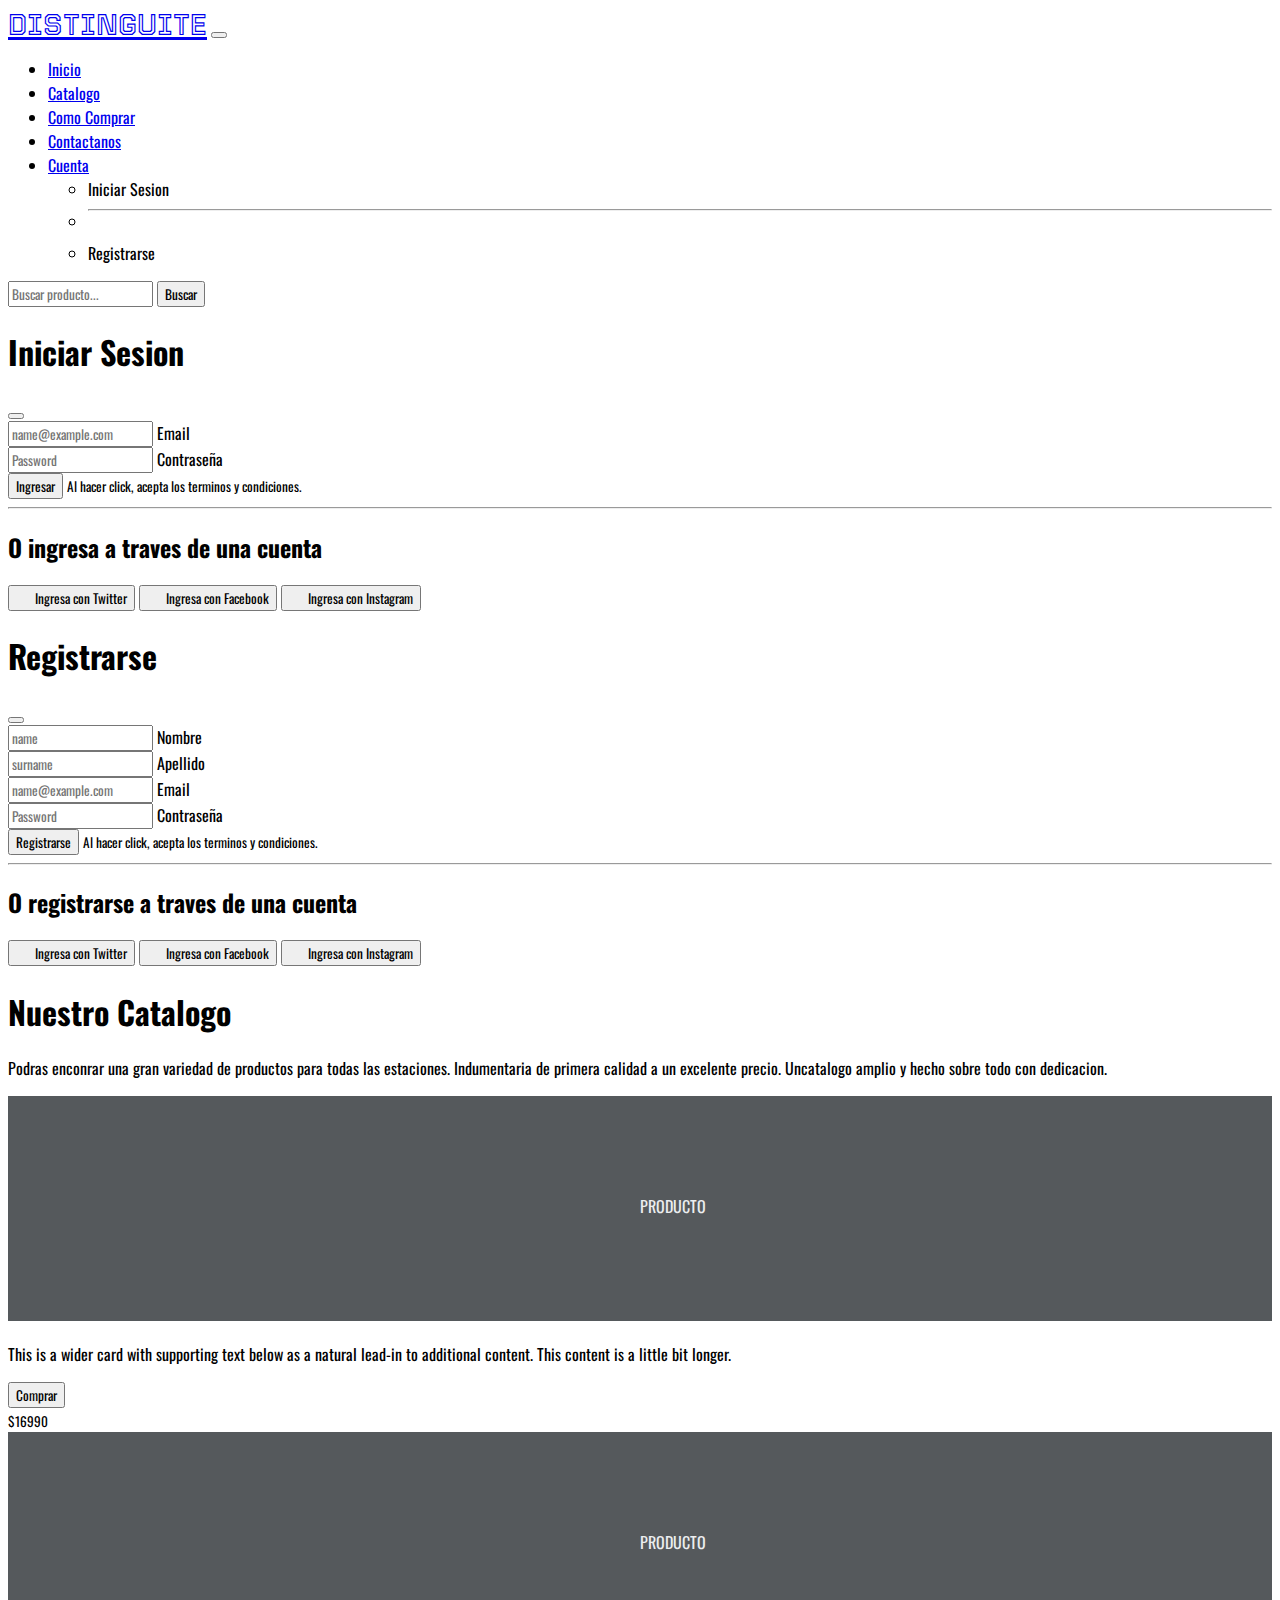
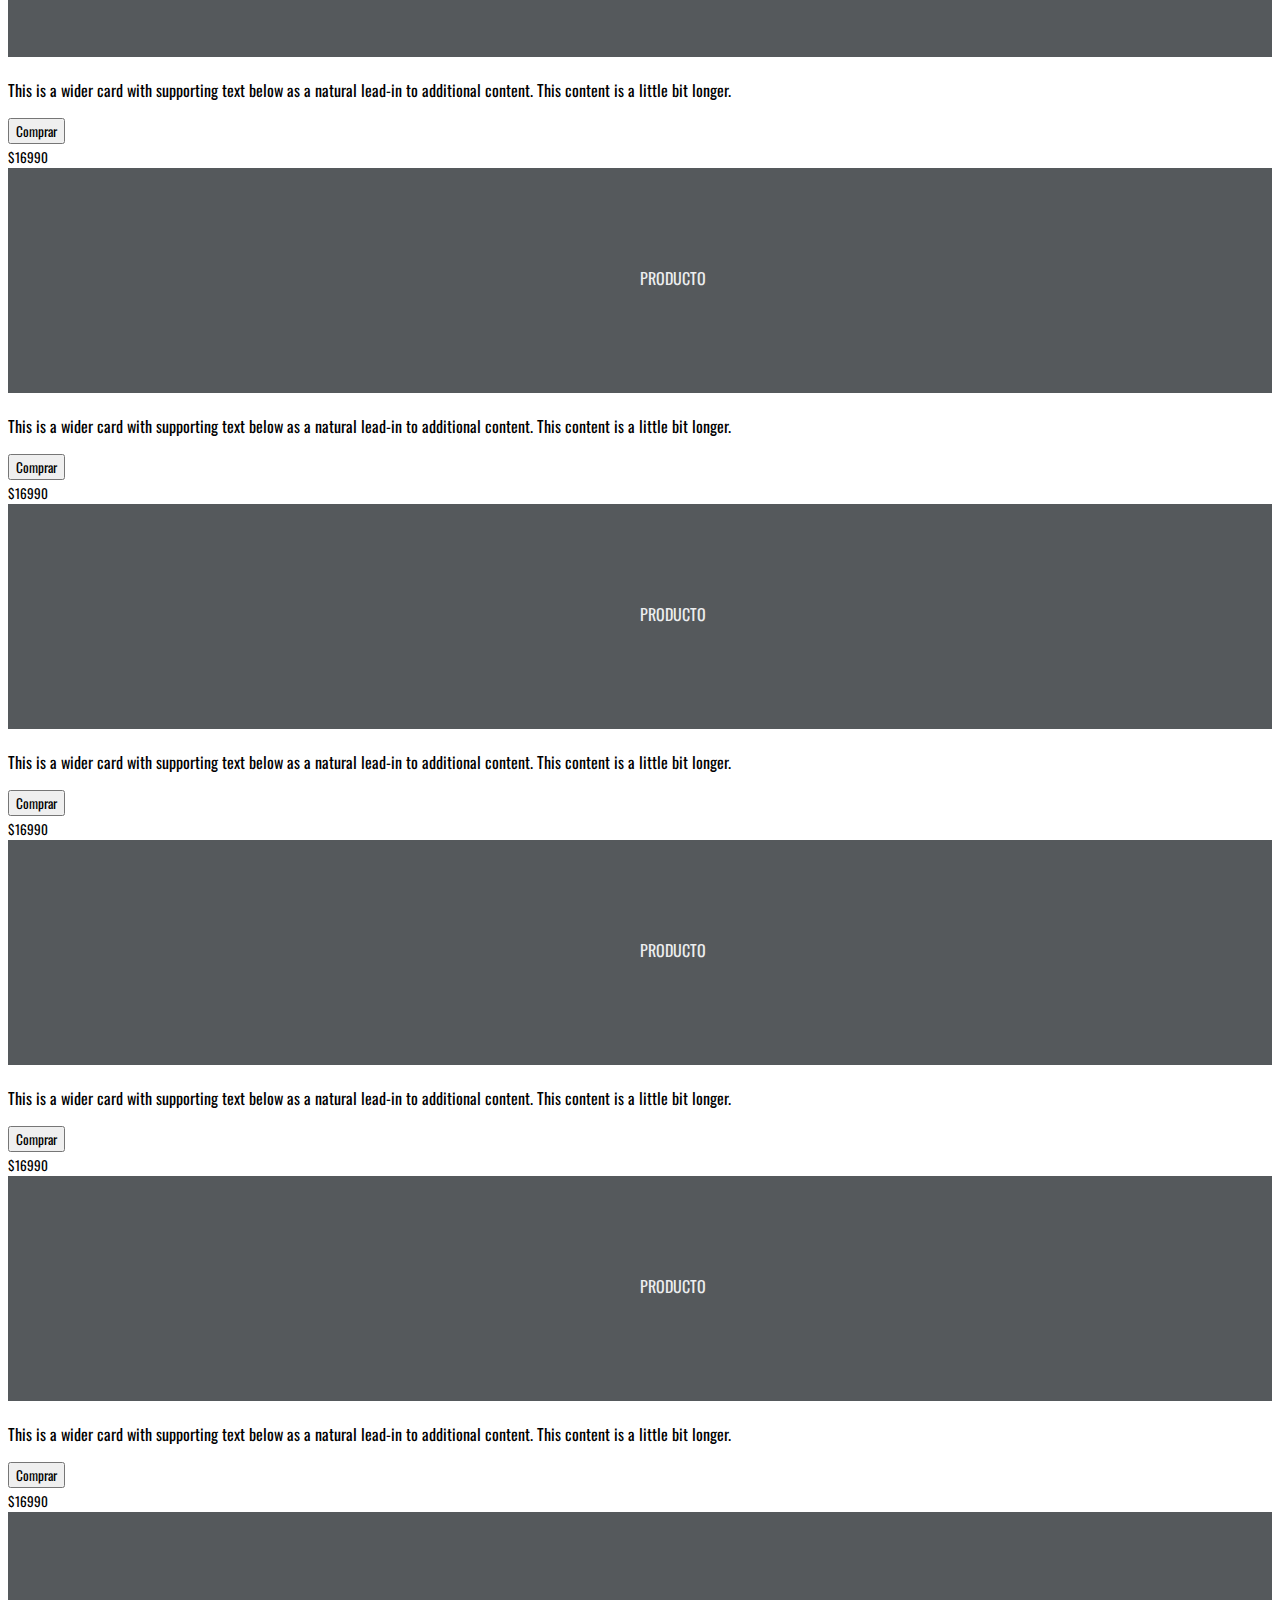
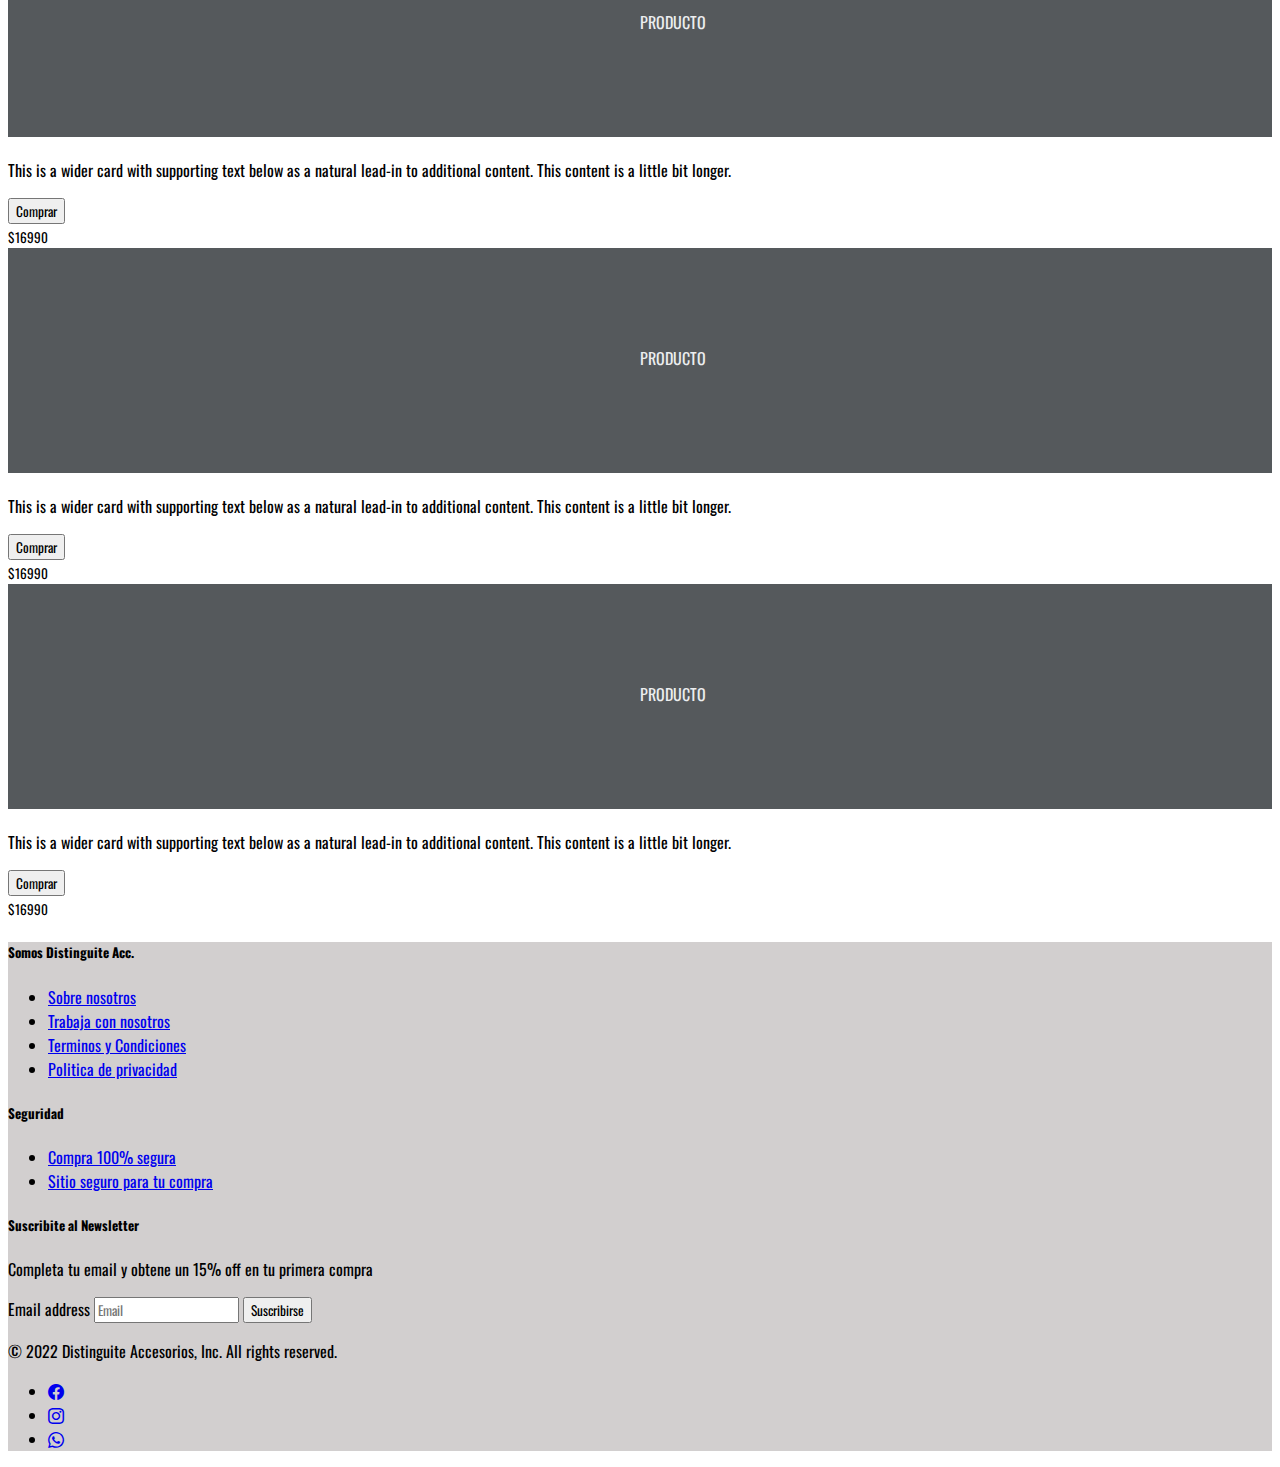
==== catalogo.html @ 744f6254 "Primeros archivos" ====
<!doctype html>
<html lang="en">

<head>
    <meta charset="utf-8">
    <meta name="viewport" content="width=device-width, initial-scale=1">
    <title>Distinguite Accesorios</title>
    <link href="https://cdn.jsdelivr.net/npm/bootstrap@5.2.3/dist/css/bootstrap.min.css" rel="stylesheet"
        integrity="sha384-rbsA2VBKQhggwzxH7pPCaAqO46MgnOM80zW1RWuH61DGLwZJEdK2Kadq2F9CUG65" crossorigin="anonymous">
    <link rel="stylesheet" href="https://cdn.jsdelivr.net/npm/bootstrap-icons@1.10.2/font/bootstrap-icons.css">
    <link rel="preconnect" href="https://fonts.googleapis.com">
    <link rel="preconnect" href="https://fonts.gstatic.com" crossorigin>
    <link href="https://fonts.googleapis.com/css2?family=Oswald&family=Tourney:wght@600&display=swap" rel="stylesheet">
    <link rel="stylesheet" href="estilos.css">


</head>

<body>
    <header>
        <nav class="navbar navbar-expand-lg bg-light sticky-top">
            <div class="container-fluid mt-3 mb-3">
                <a class="navbar-brand letraTitulo" href="index.html">DISTINGUITE</a>
                <button class="navbar-toggler" type="button" data-bs-toggle="collapse"
                    data-bs-target="#navbarSupportedContent" aria-controls="navbarSupportedContent"
                    aria-expanded="false" aria-label="Toggle navigation">
                    <span class="navbar-toggler-icon"></span>
                </button>
                <div class="collapse navbar-collapse" id="navbarSupportedContent">
                    <ul class="navbar-nav me-auto mb-2 mb-lg-0 ms-lg-4">
                        <li class="nav-item">
                            <a class="nav-link "  href="index.html">Inicio</a>
                        </li>
                        <li class="nav-item">
                            <a class="nav-link active" aria-current="page" href="catalogo.html">Catalogo</a>
                        </li>
                        <li class="nav-item">
                            <a class="nav-link" href="comocomprar.html">Como Comprar</a>
                        </li>
                        <li class="nav-item">
                            <a class="nav-link" href="contactanos.html">Contactanos</a>
                        </li>
                        <li class="nav-item dropdown">
                            <a class="nav-link dropdown-toggle" href="#" role="button" data-bs-toggle="dropdown"
                                aria-expanded="false">
                                Cuenta
                            </a>
                            <ul class="dropdown-menu">
                                <li> <a type="button" class="dropdown-item" data-bs-toggle="modal" data-bs-target="#modalSignin">Iniciar Sesion</a></li>
                                <!--<li><a class="dropdown-item" href="#">Crear Cuenta</a></li>-->


                                <li>
                                    <hr class="dropdown-divider">
                                </li>
                                <li><a type="button" class="dropdown-item" data-bs-toggle="modal" data-bs-target="#register">Registrarse</a></li>
                            </ul>
                        </li>

                    </ul>
                    <form class="d-flex" role="search">
                        <input class="form-control me-2" type="search" placeholder="Buscar producto..."
                            aria-label="Search">
                        <button class="btn btn-dark" type="submit">Buscar</button>
                    </form>
                </div>
            </div>
        </nav>

        <div class="modal fade" aria-hidden="true" aria-labelledby="modalSigninLabel" tabindex="-1" id="modalSignin">
            <div class="modal-dialog" role="document">
                <div class="modal-content rounded-4 shadow">
                    <div class="modal-header p-5 pb-4 border-bottom-0">
                        <!-- <h1 class="modal-title fs-5" >Modal title</h1> -->
                        <h1 class="fw-bold mb-0 fs-2">Iniciar Sesion</h1>
                        <button type="button" class="btn-close" data-bs-dismiss="modal" aria-label="Close"></button>
                    </div>
    
                    <div class="modal-body p-5 pt-0">
                        <form class="">
                            <div class="form-floating mb-3">
                                <input type="email" class="form-control rounded-3" id="floatingInput"
                                    placeholder="name@example.com">
                                <label for="floatingInput">Email</label>
                            </div>
                            <div class="form-floating mb-3">
                                <input type="password" class="form-control rounded-3" id="floatingPassword"
                                    placeholder="Password">
                                <label for="floatingPassword">Contraseña</label>
                            </div>
                            <button class="w-100 mb-2 btn btn-lg rounded-3 btn-primary" type="submit">Ingresar</button>
                            <small class="text-muted">Al hacer click, acepta los terminos y condiciones.</small>
                            <hr class="my-4">
                            <h2 class="fs-5 fw-bold mb-3">O ingresa a traves de una cuenta</h2>
                            <button class="w-100 py-2 mb-2 btn btn-outline-dark rounded-3" type="submit">
                                <svg class="bi me-1" width="16" height="16">
                                    <use xlink:href="#twitter"></use>
                                </svg>
                                Ingresa con Twitter
                            </button>
                            <button class="w-100 py-2 mb-2 btn btn-outline-primary rounded-3" type="submit">
                                <svg class="bi me-1" width="16" height="16">
                                    <use xlink:href="#facebook"></use>
                                </svg>
                                Ingresa con Facebook
                            </button>
                            <button class="w-100 py-2 mb-2 btn btn-outline-danger rounded-3" type="submit">
                                <svg class="bi me-1" width="16" height="16">
                                    <use xlink:href="#instagram"></use>
                                </svg>
                                Ingresa con Instagram
                            </button>
                        </form>
                    </div>
                </div>
            </div>
        </div>

        <div class="modal fade" aria-hidden="true" aria-labelledby="registerLabel" tabindex="-1" id="register">
            <div class="modal-dialog" role="document">
                <div class="modal-content rounded-4 shadow">
                    <div class="modal-header p-5 pb-4 border-bottom-0">
                        <!-- <h1 class="modal-title fs-5" >Modal title</h1> -->
                        <h1 class="fw-bold mb-0 fs-2">Registrarse</h1>
                        <button type="button" class="btn-close" data-bs-dismiss="modal" aria-label="Close"></button>
                    </div>
    
                    <div class="modal-body p-5 pt-0">
                        <form class="">
                            <div class="form-floating mb-3">
                                <input type="text" class="form-control rounded-3" id="floatingInput"
                                    placeholder="name">
                                <label for="floatingInput">Nombre</label>
                            </div>
                            <div class="form-floating mb-3">
                                <input type="text" class="form-control rounded-3" id="floatingInput"
                                    placeholder="surname">
                                <label for="floatingInput">Apellido</label>
                            </div>
                            <div class="form-floating mb-3">
                                <input type="email" class="form-control rounded-3" id="floatingInput"
                                    placeholder="name@example.com">
                                <label for="floatingInput">Email</label>
                            </div>
                            <div class="form-floating mb-3">
                                <input type="password" class="form-control rounded-3" id="floatingPassword"
                                    placeholder="Password">
                                <label for="floatingPassword">Contraseña</label>
                            </div>
                            <button class="w-100 mb-2 btn btn-lg rounded-3 btn-primary" type="submit">Registrarse</button>
                            <small class="text-muted">Al hacer click, acepta los terminos y condiciones.</small>
                            <hr class="my-4">
                            <h2 class="fs-5 fw-bold mb-3">O registrarse a traves de una cuenta</h2>
                            <button class="w-100 py-2 mb-2 btn btn-outline-dark rounded-3" type="submit">
                                <svg class="bi me-1" width="16" height="16">
                                    <use xlink:href="#twitter"></use>
                                </svg>
                                Ingresa con Twitter
                            </button>
                            <button class="w-100 py-2 mb-2 btn btn-outline-primary rounded-3" type="submit">
                                <svg class="bi me-1" width="16" height="16">
                                    <use xlink:href="#facebook"></use>
                                </svg>
                                Ingresa con Facebook
                            </button>
                            <button class="w-100 py-2 mb-2 btn btn-outline-danger rounded-3" type="submit">
                                <svg class="bi me-1" width="16" height="16">
                                    <use xlink:href="#instagram"></use>
                                </svg>
                                Ingresa con Instagram
                            </button>
                        </form>
                    </div>
                </div>
            </div>
        </div>


    </header>

    <main>

        <section class="py-5 text-center container">
            <div class="row py-lg-5">
                <div class="col-lg-6 col-md-8 mx-auto">
                    <h1 class="fw-light">Nuestro Catalogo</h1>
                    <p class="lead text-muted">Podras enconrar una gran variedad de productos para todas las estaciones. Indumentaria de primera calidad a un excelente precio. Uncatalogo amplio y hecho sobre todo con dedicacion.</p>

                </div>
            </div>
        </section>

        <div class="album py-5 bg-light">
            <div class="container">

                <div class="row row-cols-1 row-cols-sm-2 row-cols-md-3 g-3">
                    <div class="col">
                        <div class="card shadow-sm">
                            <svg class="bd-placeholder-img card-img-top" width="100%" height="225"
                                xmlns="http://www.w3.org/2000/svg" role="img" aria-label="Placeholder: Thumbnail"
                                preserveAspectRatio="xMidYMid slice" focusable="false">
                                <title>Placeholder</title>
                                <rect width="100%" height="100%" fill="#55595c"></rect><text x="50%" y="50%"
                                    fill="#eceeef" dy=".3em">PRODUCTO</text>
                            </svg>

                            <div class="card-body">
                                <p class="card-text">This is a wider card with supporting text below as a natural
                                    lead-in to additional content. This content is a little bit longer.</p>
                                <div class="d-flex justify-content-between align-items-center">
                                    <div class="btn-group">
                                        <button type="button" class="btn btn-sm btn-success">Comprar</button>
                                        
                                    </div>
                                    <small class="text-muted">$16990</small>
                                </div>
                            </div>
                        </div>
                    </div>
                    <div class="col">
                        <div class="card shadow-sm">
                            <svg class="bd-placeholder-img card-img-top" width="100%" height="225"
                                xmlns="http://www.w3.org/2000/svg" role="img" aria-label="Placeholder: Thumbnail"
                                preserveAspectRatio="xMidYMid slice" focusable="false">
                                <title>Placeholder</title>
                                <rect width="100%" height="100%" fill="#55595c"></rect><text x="50%" y="50%"
                                    fill="#eceeef" dy=".3em">PRODUCTO</text>
                            </svg>

                            <div class="card-body">
                                <p class="card-text">This is a wider card with supporting text below as a natural
                                    lead-in to additional content. This content is a little bit longer.</p>
                                <div class="d-flex justify-content-between align-items-center">
                                    <div class="btn-group">
                                        <button type="button" class="btn btn-sm btn-success">Comprar</button>
                                    </div>
                                    <small class="text-muted">$16990</small>
                                </div>
                            </div>
                        </div>
                    </div>
                    <div class="col">
                        <div class="card shadow-sm">
                            <svg class="bd-placeholder-img card-img-top" width="100%" height="225"
                                xmlns="http://www.w3.org/2000/svg" role="img" aria-label="Placeholder: Thumbnail"
                                preserveAspectRatio="xMidYMid slice" focusable="false">
                                <title>Placeholder</title>
                                <rect width="100%" height="100%" fill="#55595c"></rect><text x="50%" y="50%"
                                    fill="#eceeef" dy=".3em">PRODUCTO</text>
                            </svg>

                            <div class="card-body">
                                <p class="card-text">This is a wider card with supporting text below as a natural
                                    lead-in to additional content. This content is a little bit longer.</p>
                                <div class="d-flex justify-content-between align-items-center">
                                    <div class="btn-group">
                                        <button type="button" class="btn btn-sm btn-success">Comprar</button>
                                    </div>
                                    <small class="text-muted">$16990</small>
                                </div>
                            </div>
                        </div>
                    </div>

                    <div class="col">
                        <div class="card shadow-sm">
                            <svg class="bd-placeholder-img card-img-top" width="100%" height="225"
                                xmlns="http://www.w3.org/2000/svg" role="img" aria-label="Placeholder: Thumbnail"
                                preserveAspectRatio="xMidYMid slice" focusable="false">
                                <title>Placeholder</title>
                                <rect width="100%" height="100%" fill="#55595c"></rect><text x="50%" y="50%"
                                    fill="#eceeef" dy=".3em">PRODUCTO</text>
                            </svg>

                            <div class="card-body">
                                <p class="card-text">This is a wider card with supporting text below as a natural
                                    lead-in to additional content. This content is a little bit longer.</p>
                                <div class="d-flex justify-content-between align-items-center">
                                    <div class="btn-group">
                                        <button type="button" class="btn btn-sm btn-success">Comprar</button>
                                    </div>
                                    <small class="text-muted">$16990</small>
                                </div>
                            </div>
                        </div>
                    </div>
                    <div class="col">
                        <div class="card shadow-sm">
                            <svg class="bd-placeholder-img card-img-top" width="100%" height="225"
                                xmlns="http://www.w3.org/2000/svg" role="img" aria-label="Placeholder: Thumbnail"
                                preserveAspectRatio="xMidYMid slice" focusable="false">
                                <title>Placeholder</title>
                                <rect width="100%" height="100%" fill="#55595c"></rect><text x="50%" y="50%"
                                    fill="#eceeef" dy=".3em">PRODUCTO</text>
                            </svg>

                            <div class="card-body">
                                <p class="card-text">This is a wider card with supporting text below as a natural
                                    lead-in to additional content. This content is a little bit longer.</p>
                                <div class="d-flex justify-content-between align-items-center">
                                    <div class="btn-group">
                                        <button type="button" class="btn btn-sm btn-success">Comprar</button>
                                    </div>
                                    <small class="text-muted">$16990</small>
                                </div>
                            </div>
                        </div>
                    </div>
                    <div class="col">
                        <div class="card shadow-sm">
                            <svg class="bd-placeholder-img card-img-top" width="100%" height="225"
                                xmlns="http://www.w3.org/2000/svg" role="img" aria-label="Placeholder: Thumbnail"
                                preserveAspectRatio="xMidYMid slice" focusable="false">
                                <title>Placeholder</title>
                                <rect width="100%" height="100%" fill="#55595c"></rect><text x="50%" y="50%"
                                    fill="#eceeef" dy=".3em">PRODUCTO</text>
                            </svg>

                            <div class="card-body">
                                <p class="card-text">This is a wider card with supporting text below as a natural
                                    lead-in to additional content. This content is a little bit longer.</p>
                                <div class="d-flex justify-content-between align-items-center">
                                    <div class="btn-group">
                                        <button type="button" class="btn btn-sm btn-success">Comprar</button>
                                    </div>
                                    <small class="text-muted">$16990</small>
                                </div>
                            </div>
                        </div>
                    </div>

                    <div class="col">
                        <div class="card shadow-sm">
                            <svg class="bd-placeholder-img card-img-top" width="100%" height="225"
                                xmlns="http://www.w3.org/2000/svg" role="img" aria-label="Placeholder: Thumbnail"
                                preserveAspectRatio="xMidYMid slice" focusable="false">
                                <title>Placeholder</title>
                                <rect width="100%" height="100%" fill="#55595c"></rect><text x="50%" y="50%"
                                    fill="#eceeef" dy=".3em">PRODUCTO</text>
                            </svg>

                            <div class="card-body">
                                <p class="card-text">This is a wider card with supporting text below as a natural
                                    lead-in to additional content. This content is a little bit longer.</p>
                                <div class="d-flex justify-content-between align-items-center">
                                    <div class="btn-group">
                                        <button type="button" class="btn btn-sm btn-success">Comprar</button>
                                    </div>
                                    <small class="text-muted">$16990</small>
                                </div>
                            </div>
                        </div>
                    </div>
                    <div class="col">
                        <div class="card shadow-sm">
                            <svg class="bd-placeholder-img card-img-top" width="100%" height="225"
                                xmlns="http://www.w3.org/2000/svg" role="img" aria-label="Placeholder: Thumbnail"
                                preserveAspectRatio="xMidYMid slice" focusable="false">
                                <title>Placeholder</title>
                                <rect width="100%" height="100%" fill="#55595c"></rect><text x="50%" y="50%"
                                    fill="#eceeef" dy=".3em">PRODUCTO</text>
                            </svg>

                            <div class="card-body">
                                <p class="card-text">This is a wider card with supporting text below as a natural
                                    lead-in to additional content. This content is a little bit longer.</p>
                                <div class="d-flex justify-content-between align-items-center">
                                    <div class="btn-group">
                                        <button type="button" class="btn btn-sm btn-success">Comprar</button>
                                    </div>
                                    <small class="text-muted">$16990</small>
                                </div>
                            </div>
                        </div>
                    </div>
                    <div class="col">
                        <div class="card shadow-sm">
                            <svg class="bd-placeholder-img card-img-top" width="100%" height="225"
                                xmlns="http://www.w3.org/2000/svg" role="img" aria-label="Placeholder: Thumbnail"
                                preserveAspectRatio="xMidYMid slice" focusable="false">
                                <title>Placeholder</title>
                                <rect width="100%" height="100%" fill="#55595c"></rect><text x="50%" y="50%"
                                    fill="#eceeef" dy=".3em">PRODUCTO</text>
                            </svg>

                            <div class="card-body">
                                <p class="card-text">This is a wider card with supporting text below as a natural
                                    lead-in to additional content. This content is a little bit longer.</p>
                                <div class="d-flex justify-content-between align-items-center">
                                    <div class="btn-group">
                                        <button type="button" class="btn btn-sm btn-success">Comprar</button>
                                    </div>
                                    <small class="text-muted">$16990</small>
                                </div>
                            </div>
                        </div>
                    </div>
                </div>
            </div>
        </div>

    </main>

    <footer>
        <div class="container">
            <footer class="py-5">
                <div class="row">
                    <div class="col-6 col-md-2 mb-3">
                        <h5>Somos Distinguite Acc.</h5>
                        <ul class="nav flex-column">
                            <li class="nav-item mb-2"><a href="#" class="nav-link p-0 text-muted">Sobre nosotros</a>
                            </li>
                            <li class="nav-item mb-2"><a href="#" class="nav-link p-0 text-muted">Trabaja con
                                    nosotros</a></li>
                            <li class="nav-item mb-2"><a href="#" class="nav-link p-0 text-muted">Terminos y
                                    Condiciones</a></li>
                            <li class="nav-item mb-2"><a href="#" class="nav-link p-0 text-muted">Politica de
                                    privacidad</a></li>
                        </ul>
                    </div>

                    <div class="col-6 col-md-2 mb-3">
                        <h5>Seguridad</h5>
                        <ul class="nav flex-column">
                            <li class="nav-item mb-2"><a href="#" class="nav-link p-0 text-muted">Compra 100% segura</a>
                            </li>
                            <li class="nav-item mb-2"><a href="#" class="nav-link p-0 text-muted">Sitio seguro para tu
                                    compra</a></li>
                        </ul>
                    </div>

                    <div class="col-md-5 offset-md-1 my-3">
                        <form>
                            <h5>Suscribite al Newsletter</h5>
                            <p>Completa tu email y obtene un 15% off en tu primera compra</p>
                            <div class="d-flex flex-column flex-sm-row w-100 gap-2">
                                <label for="newsletter1" class="visually-hidden">Email address</label>
                                <input id="newsletter1" type="text" class="form-control" placeholder="Email">
                                <button class="btn btn-primary" type="button">Suscribirse</button>
                            </div>
                        </form>
                    </div>
                </div>

                <div class="d-flex flex-column flex-sm-row justify-content-between py-4 my-4 border-top">
                    <p>© 2022 Distinguite Accesorios, Inc. All rights reserved.</p>
                    <ul class="list-unstyled d-flex">
                        <li class="">
                            <a class="link-dark" href="#"><i class="bi bi-facebook"></i></a>
                        </li>
                        <li class="ms-3"><a class="link-dark" href="#"><i class="bi bi-instagram"></i></a>
                        </li>
                        <li class="ms-3"><a class="link-dark" href="#"><i class="bi bi-whatsapp"></i></a>
                        </li>
                    </ul>
                </div>
            </footer>
        </div>
    </footer>

    <script src="https://cdn.jsdelivr.net/npm/bootstrap@5.2.3/dist/js/bootstrap.bundle.min.js"
        integrity="sha384-kenU1KFdBIe4zVF0s0G1M5b4hcpxyD9F7jL+jjXkk+Q2h455rYXK/7HAuoJl+0I4" crossorigin="anonymous">
        </script>
</body>

</html>
---- estilos.css ----
@import url('https://fonts.googleapis.com/css2?family=Oswald&family=Tourney:wght@600&display=swap');

/* TIPOGRAFIA
font-family: 'Oswald', sans-serif;
font-family: 'Tourney', cursive;
*/
* {
    font-family: 'Oswald', sans-serif;
}

.letraTitulo {
    font-family: 'Tourney', cursive;
    font-size: 30px;
}

footer {
    background-color: rgb(210, 207, 207);
}

.transicion{
    transition: all .5s;
}

.transicion:hover{
    transform: scale(1.1);
    cursor: pointer;
}
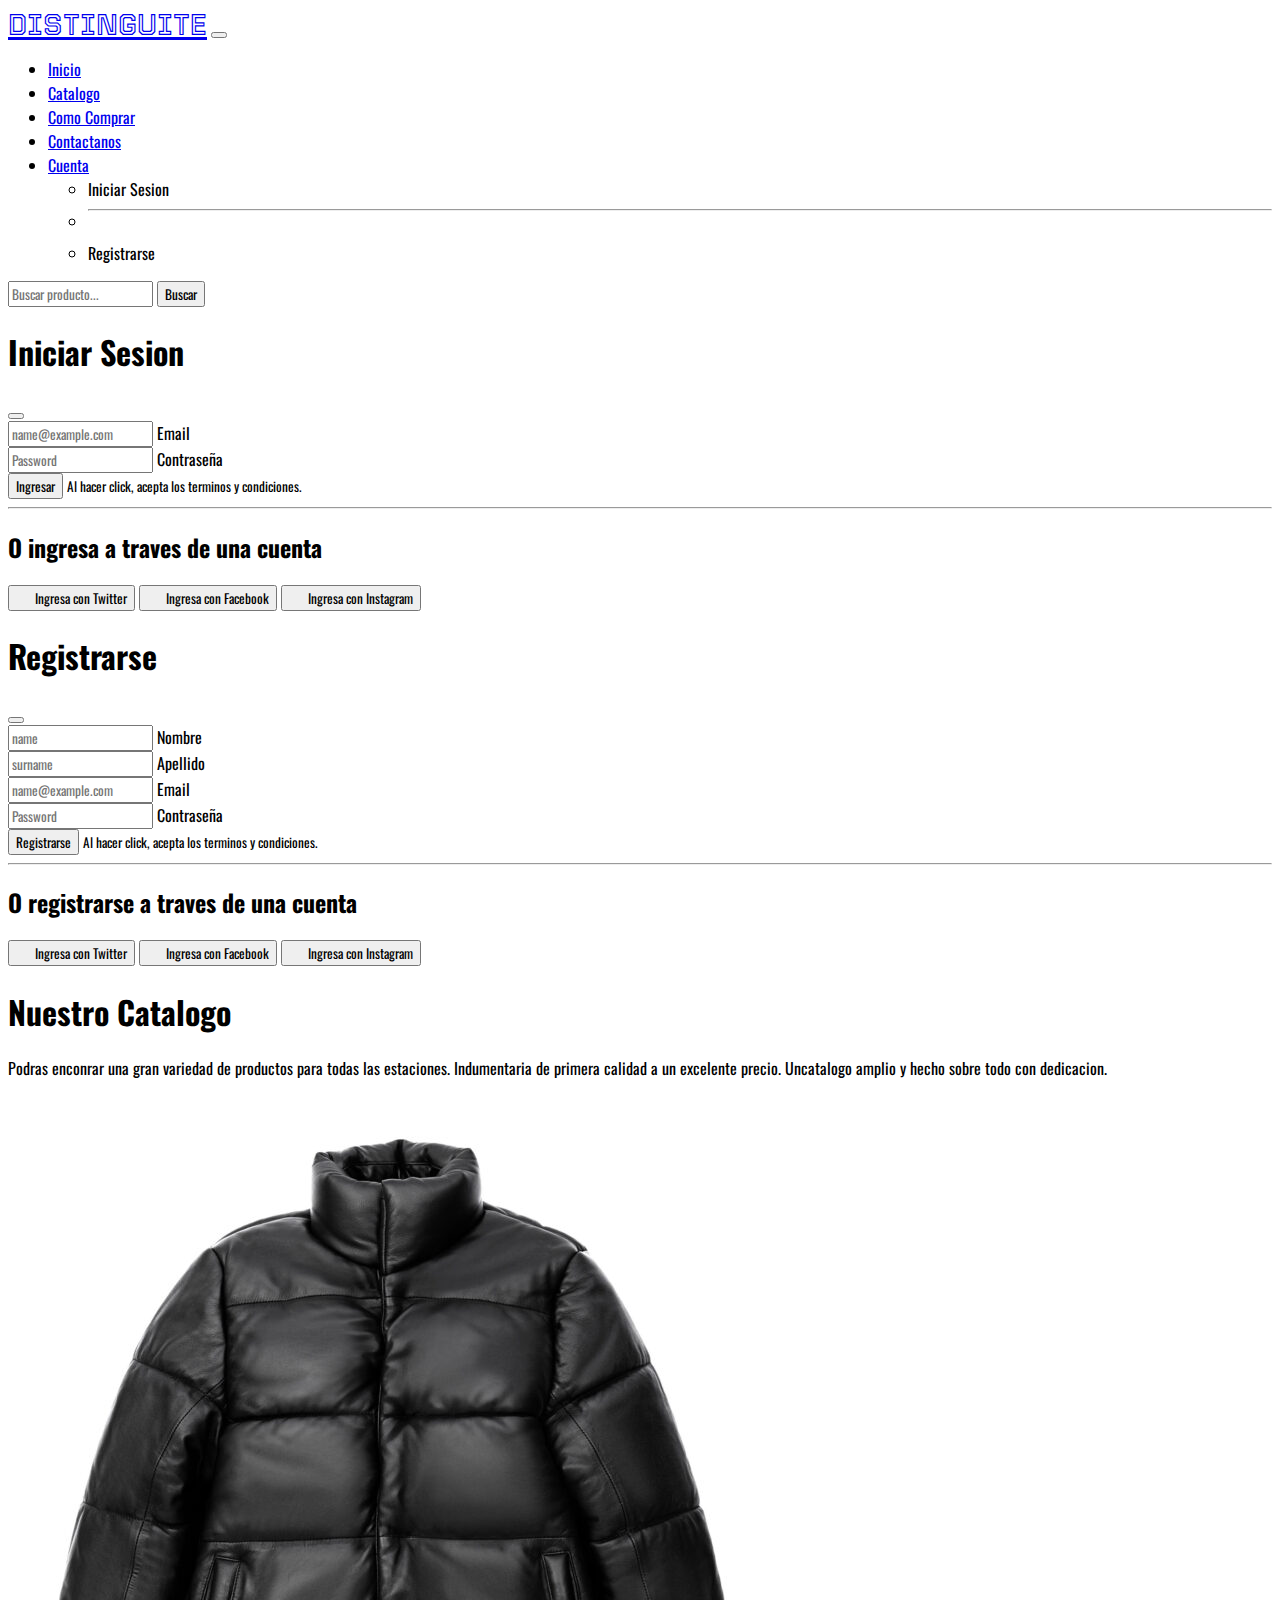
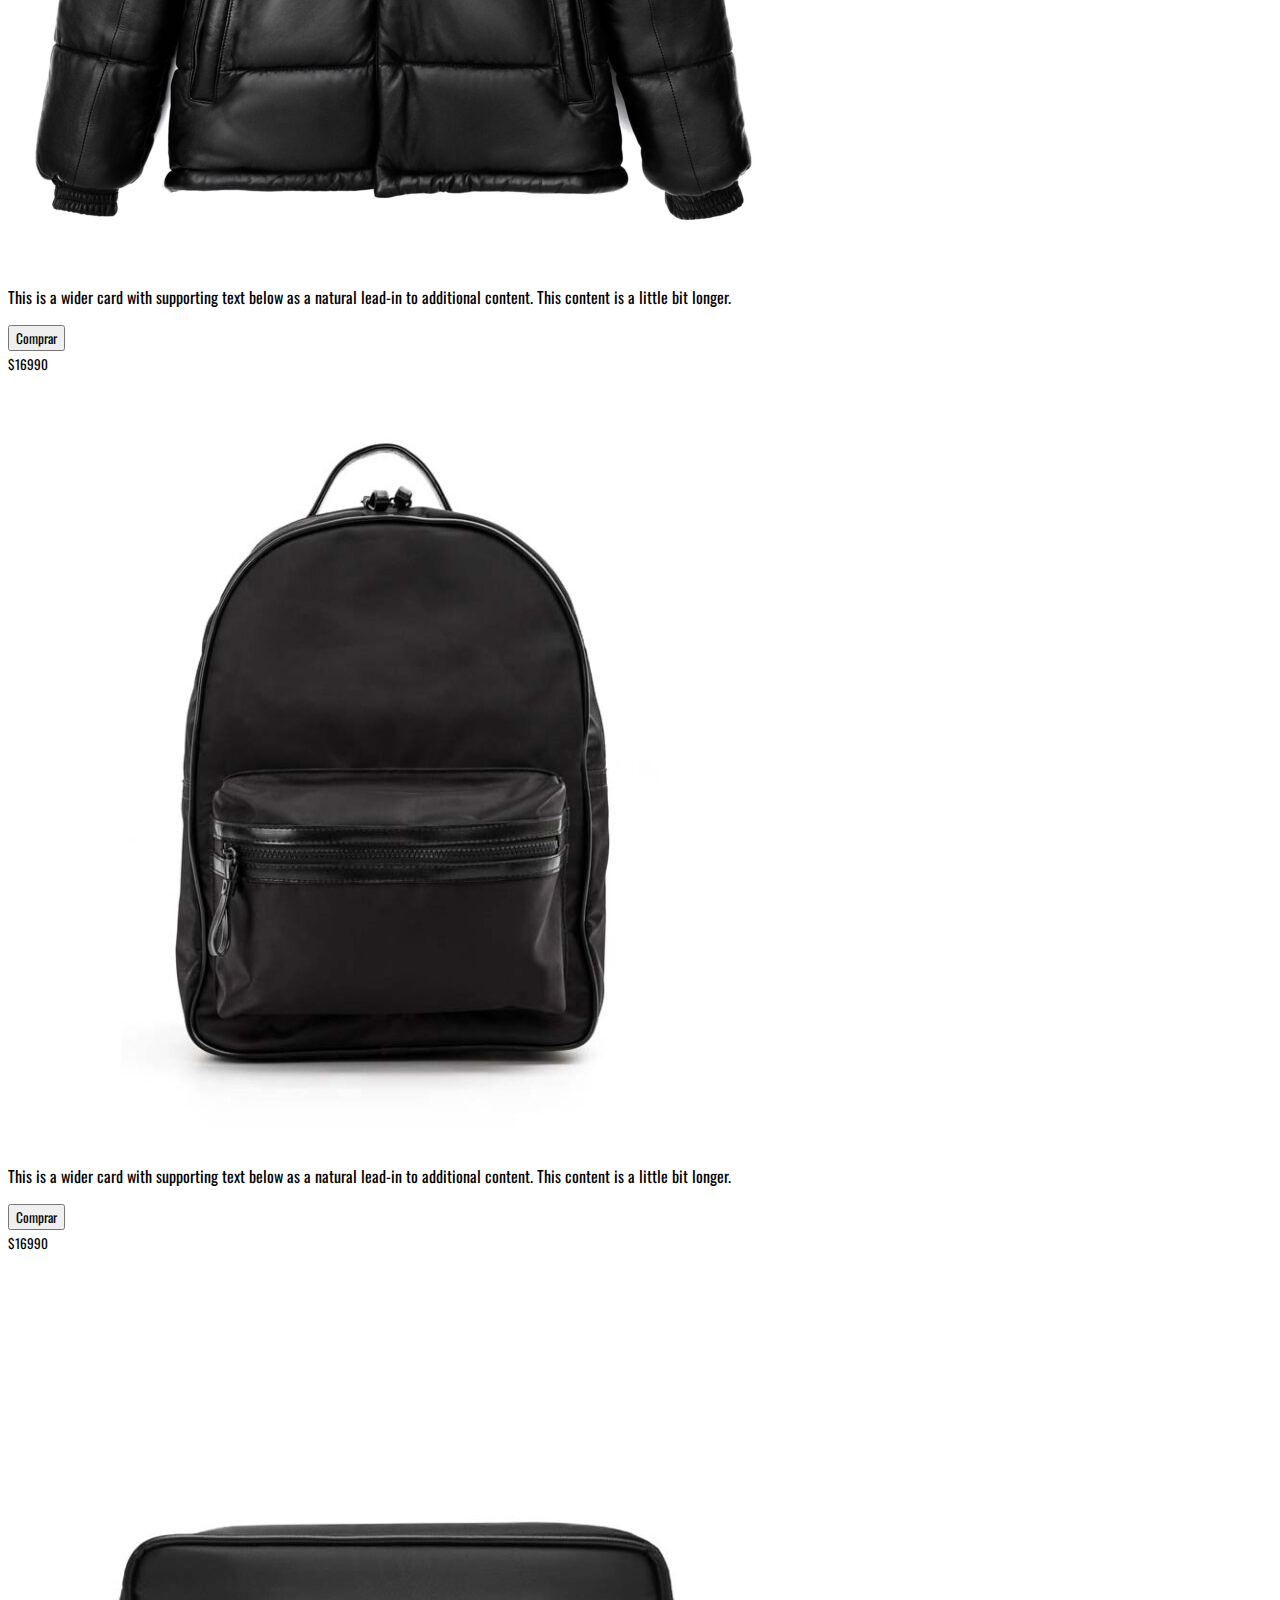
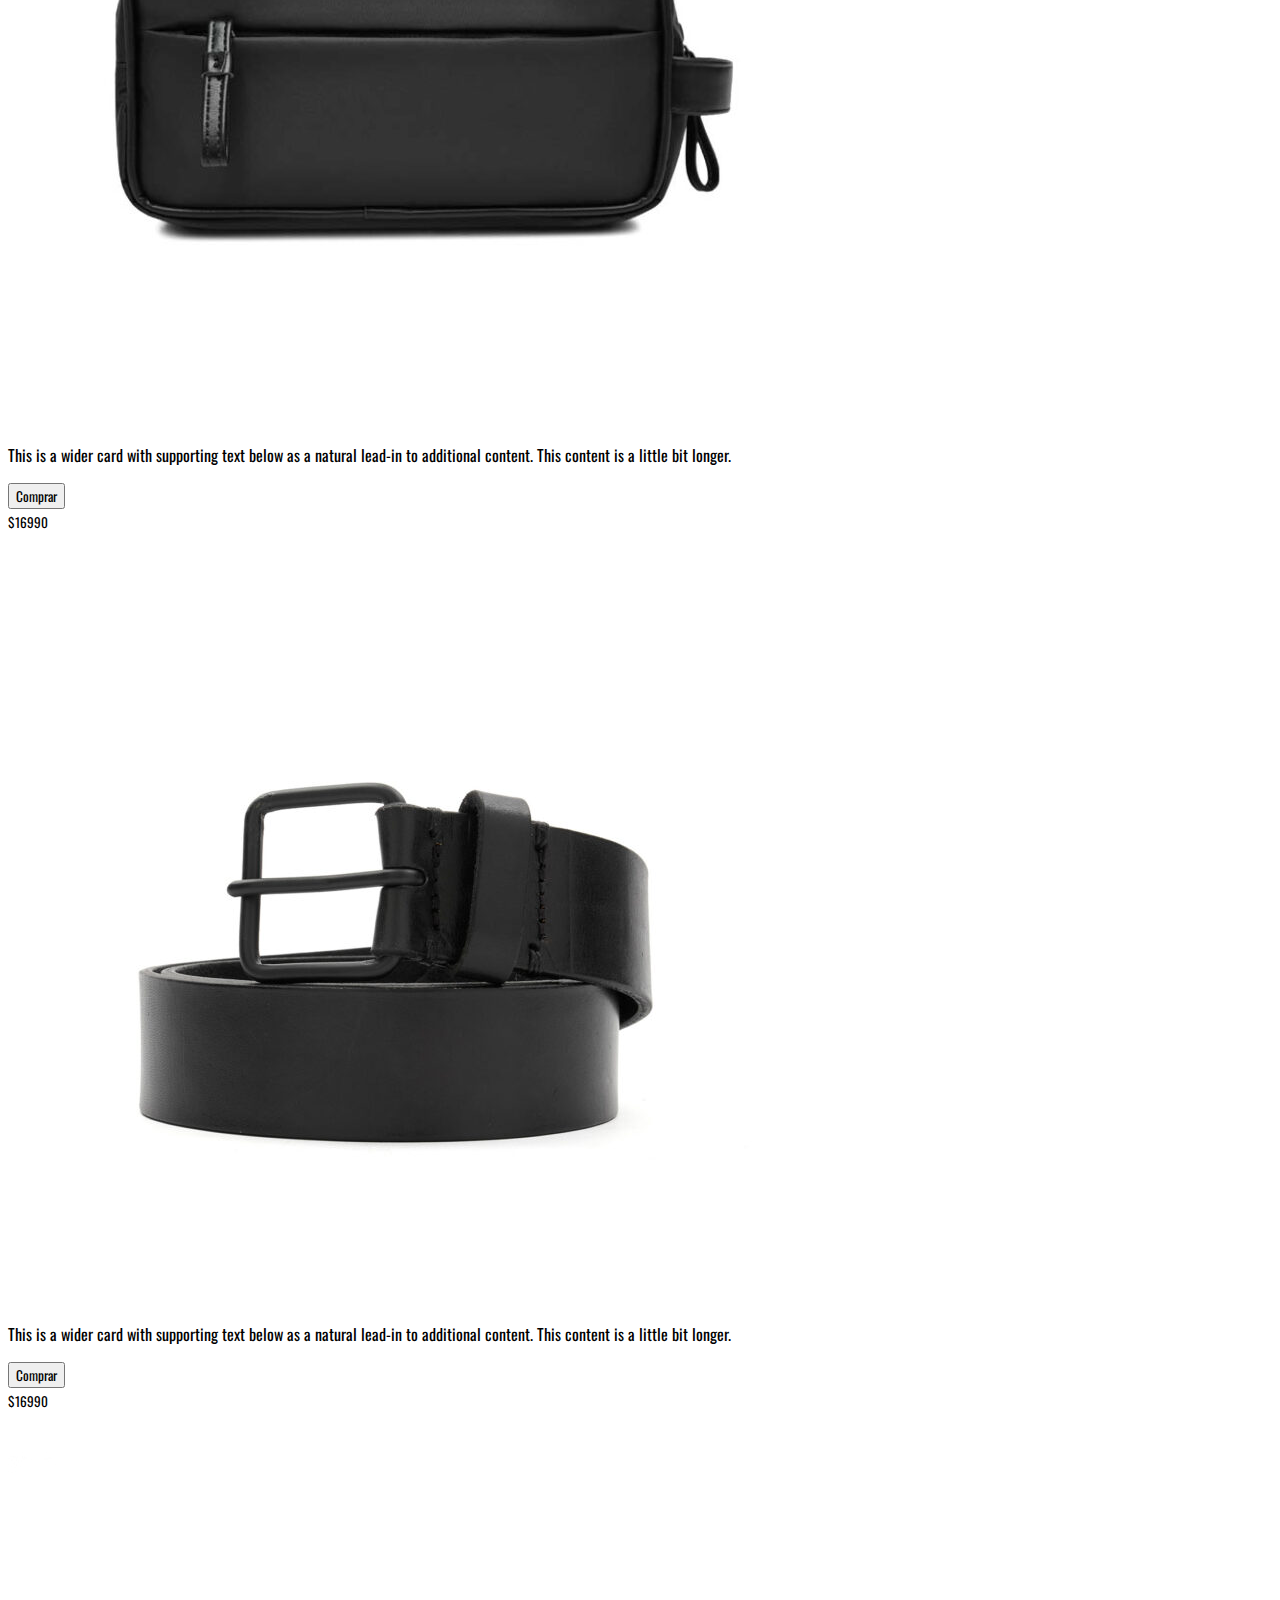
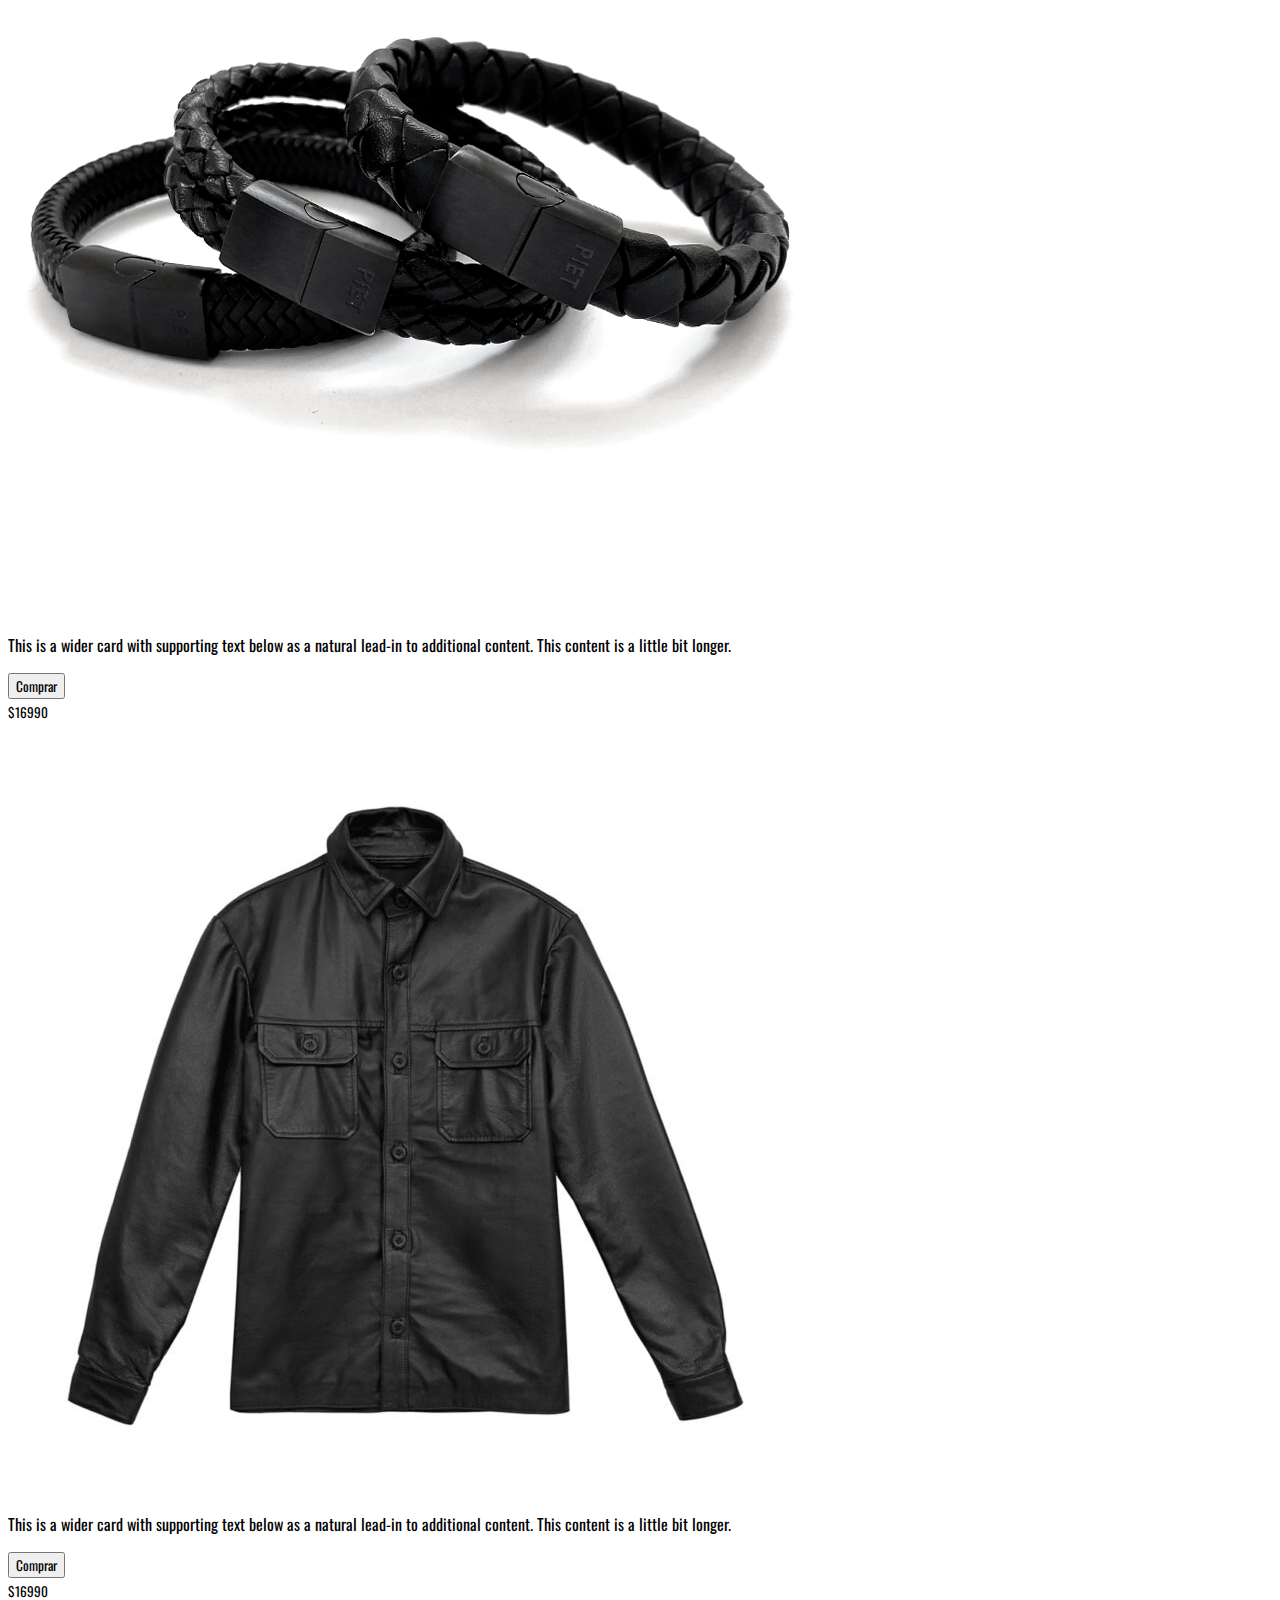
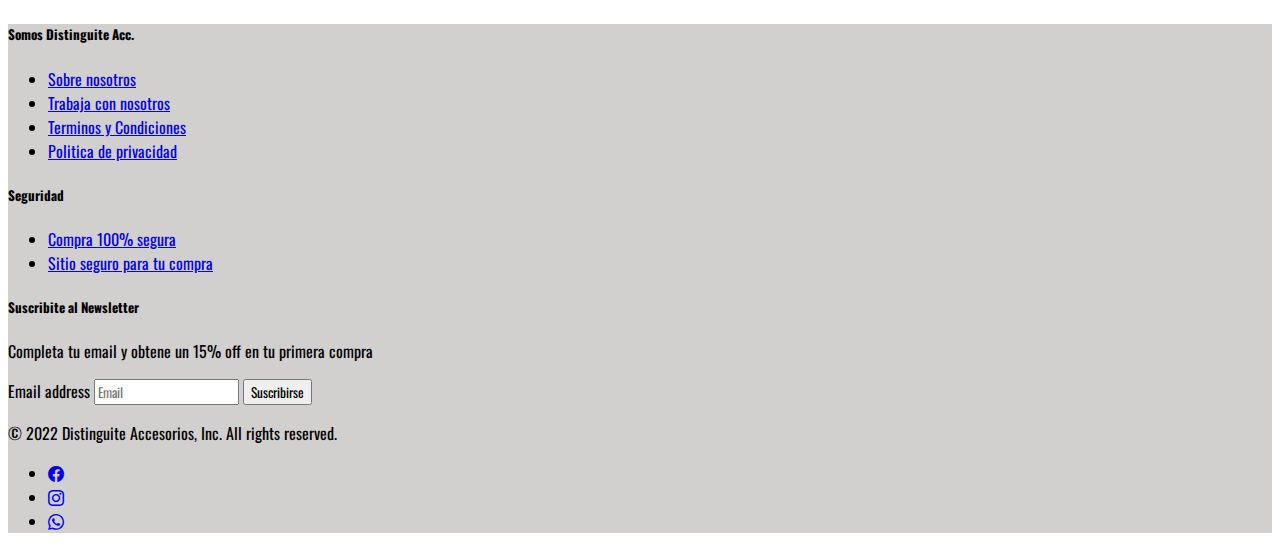
==== commit 01c5adba: "img nuevas y otros ajustes" ====
--- a/catalogo.html
+++ b/catalogo.html
@@ -11,7 +11,7 @@
     <link rel="preconnect" href="https://fonts.googleapis.com">
     <link rel="preconnect" href="https://fonts.gstatic.com" crossorigin>
     <link href="https://fonts.googleapis.com/css2?family=Oswald&family=Tourney:wght@600&display=swap" rel="stylesheet">
-    <link rel="stylesheet" href="estilos.css">
+    <link rel="stylesheet" href="css/estilos.css">
 
 
 </head>
@@ -196,13 +196,7 @@
                 <div class="row row-cols-1 row-cols-sm-2 row-cols-md-3 g-3">
                     <div class="col">
                         <div class="card shadow-sm">
-                            <svg class="bd-placeholder-img card-img-top" width="100%" height="225"
-                                xmlns="http://www.w3.org/2000/svg" role="img" aria-label="Placeholder: Thumbnail"
-                                preserveAspectRatio="xMidYMid slice" focusable="false">
-                                <title>Placeholder</title>
-                                <rect width="100%" height="100%" fill="#55595c"></rect><text x="50%" y="50%"
-                                    fill="#eceeef" dy=".3em">PRODUCTO</text>
-                            </svg>
+                            <img class="card-img-top img-fluid" src="campera.jpg" alt="Producto campera">
 
                             <div class="card-body">
                                 <p class="card-text">This is a wider card with supporting text below as a natural
@@ -219,182 +213,87 @@
                     </div>
                     <div class="col">
                         <div class="card shadow-sm">
-                            <svg class="bd-placeholder-img card-img-top" width="100%" height="225"
-                                xmlns="http://www.w3.org/2000/svg" role="img" aria-label="Placeholder: Thumbnail"
-                                preserveAspectRatio="xMidYMid slice" focusable="false">
-                                <title>Placeholder</title>
-                                <rect width="100%" height="100%" fill="#55595c"></rect><text x="50%" y="50%"
-                                    fill="#eceeef" dy=".3em">PRODUCTO</text>
-                            </svg>
-
-                            <div class="card-body">
-                                <p class="card-text">This is a wider card with supporting text below as a natural
-                                    lead-in to additional content. This content is a little bit longer.</p>
-                                <div class="d-flex justify-content-between align-items-center">
-                                    <div class="btn-group">
-                                        <button type="button" class="btn btn-sm btn-success">Comprar</button>
-                                    </div>
-                                    <small class="text-muted">$16990</small>
-                                </div>
-                            </div>
-                        </div>
-                    </div>
-                    <div class="col">
-                        <div class="card shadow-sm">
-                            <svg class="bd-placeholder-img card-img-top" width="100%" height="225"
-                                xmlns="http://www.w3.org/2000/svg" role="img" aria-label="Placeholder: Thumbnail"
-                                preserveAspectRatio="xMidYMid slice" focusable="false">
-                                <title>Placeholder</title>
-                                <rect width="100%" height="100%" fill="#55595c"></rect><text x="50%" y="50%"
-                                    fill="#eceeef" dy=".3em">PRODUCTO</text>
-                            </svg>
-
-                            <div class="card-body">
-                                <p class="card-text">This is a wider card with supporting text below as a natural
-                                    lead-in to additional content. This content is a little bit longer.</p>
-                                <div class="d-flex justify-content-between align-items-center">
-                                    <div class="btn-group">
-                                        <button type="button" class="btn btn-sm btn-success">Comprar</button>
-                                    </div>
-                                    <small class="text-muted">$16990</small>
-                                </div>
-                            </div>
-                        </div>
-                    </div>
-
-                    <div class="col">
-                        <div class="card shadow-sm">
-                            <svg class="bd-placeholder-img card-img-top" width="100%" height="225"
-                                xmlns="http://www.w3.org/2000/svg" role="img" aria-label="Placeholder: Thumbnail"
-                                preserveAspectRatio="xMidYMid slice" focusable="false">
-                                <title>Placeholder</title>
-                                <rect width="100%" height="100%" fill="#55595c"></rect><text x="50%" y="50%"
-                                    fill="#eceeef" dy=".3em">PRODUCTO</text>
-                            </svg>
-
-                            <div class="card-body">
-                                <p class="card-text">This is a wider card with supporting text below as a natural
-                                    lead-in to additional content. This content is a little bit longer.</p>
-                                <div class="d-flex justify-content-between align-items-center">
-                                    <div class="btn-group">
-                                        <button type="button" class="btn btn-sm btn-success">Comprar</button>
-                                    </div>
-                                    <small class="text-muted">$16990</small>
-                                </div>
-                            </div>
-                        </div>
-                    </div>
-                    <div class="col">
-                        <div class="card shadow-sm">
-                            <svg class="bd-placeholder-img card-img-top" width="100%" height="225"
-                                xmlns="http://www.w3.org/2000/svg" role="img" aria-label="Placeholder: Thumbnail"
-                                preserveAspectRatio="xMidYMid slice" focusable="false">
-                                <title>Placeholder</title>
-                                <rect width="100%" height="100%" fill="#55595c"></rect><text x="50%" y="50%"
-                                    fill="#eceeef" dy=".3em">PRODUCTO</text>
-                            </svg>
-
-                            <div class="card-body">
-                                <p class="card-text">This is a wider card with supporting text below as a natural
-                                    lead-in to additional content. This content is a little bit longer.</p>
-                                <div class="d-flex justify-content-between align-items-center">
-                                    <div class="btn-group">
-                                        <button type="button" class="btn btn-sm btn-success">Comprar</button>
-                                    </div>
-                                    <small class="text-muted">$16990</small>
-                                </div>
-                            </div>
-                        </div>
-                    </div>
-                    <div class="col">
-                        <div class="card shadow-sm">
-                            <svg class="bd-placeholder-img card-img-top" width="100%" height="225"
-                                xmlns="http://www.w3.org/2000/svg" role="img" aria-label="Placeholder: Thumbnail"
-                                preserveAspectRatio="xMidYMid slice" focusable="false">
-                                <title>Placeholder</title>
-                                <rect width="100%" height="100%" fill="#55595c"></rect><text x="50%" y="50%"
-                                    fill="#eceeef" dy=".3em">PRODUCTO</text>
-                            </svg>
-
-                            <div class="card-body">
-                                <p class="card-text">This is a wider card with supporting text below as a natural
-                                    lead-in to additional content. This content is a little bit longer.</p>
-                                <div class="d-flex justify-content-between align-items-center">
-                                    <div class="btn-group">
-                                        <button type="button" class="btn btn-sm btn-success">Comprar</button>
-                                    </div>
-                                    <small class="text-muted">$16990</small>
-                                </div>
-                            </div>
-                        </div>
-                    </div>
-
-                    <div class="col">
-                        <div class="card shadow-sm">
-                            <svg class="bd-placeholder-img card-img-top" width="100%" height="225"
-                                xmlns="http://www.w3.org/2000/svg" role="img" aria-label="Placeholder: Thumbnail"
-                                preserveAspectRatio="xMidYMid slice" focusable="false">
-                                <title>Placeholder</title>
-                                <rect width="100%" height="100%" fill="#55595c"></rect><text x="50%" y="50%"
-                                    fill="#eceeef" dy=".3em">PRODUCTO</text>
-                            </svg>
-
-                            <div class="card-body">
-                                <p class="card-text">This is a wider card with supporting text below as a natural
-                                    lead-in to additional content. This content is a little bit longer.</p>
-                                <div class="d-flex justify-content-between align-items-center">
-                                    <div class="btn-group">
-                                        <button type="button" class="btn btn-sm btn-success">Comprar</button>
-                                    </div>
-                                    <small class="text-muted">$16990</small>
-                                </div>
-                            </div>
-                        </div>
-                    </div>
-                    <div class="col">
-                        <div class="card shadow-sm">
-                            <svg class="bd-placeholder-img card-img-top" width="100%" height="225"
-                                xmlns="http://www.w3.org/2000/svg" role="img" aria-label="Placeholder: Thumbnail"
-                                preserveAspectRatio="xMidYMid slice" focusable="false">
-                                <title>Placeholder</title>
-                                <rect width="100%" height="100%" fill="#55595c"></rect><text x="50%" y="50%"
-                                    fill="#eceeef" dy=".3em">PRODUCTO</text>
-                            </svg>
-
-                            <div class="card-body">
-                                <p class="card-text">This is a wider card with supporting text below as a natural
-                                    lead-in to additional content. This content is a little bit longer.</p>
-                                <div class="d-flex justify-content-between align-items-center">
-                                    <div class="btn-group">
-                                        <button type="button" class="btn btn-sm btn-success">Comprar</button>
-                                    </div>
-                                    <small class="text-muted">$16990</small>
-                                </div>
-                            </div>
-                        </div>
-                    </div>
-                    <div class="col">
-                        <div class="card shadow-sm">
-                            <svg class="bd-placeholder-img card-img-top" width="100%" height="225"
-                                xmlns="http://www.w3.org/2000/svg" role="img" aria-label="Placeholder: Thumbnail"
-                                preserveAspectRatio="xMidYMid slice" focusable="false">
-                                <title>Placeholder</title>
-                                <rect width="100%" height="100%" fill="#55595c"></rect><text x="50%" y="50%"
-                                    fill="#eceeef" dy=".3em">PRODUCTO</text>
-                            </svg>
-
-                            <div class="card-body">
-                                <p class="card-text">This is a wider card with supporting text below as a natural
-                                    lead-in to additional content. This content is a little bit longer.</p>
-                                <div class="d-flex justify-content-between align-items-center">
-                                    <div class="btn-group">
-                                        <button type="button" class="btn btn-sm btn-success">Comprar</button>
-                                    </div>
-                                    <small class="text-muted">$16990</small>
-                                </div>
-                            </div>
-                        </div>
-                    </div>
+                            <img class="card-img-top img-fluid" src="mochila.jpg" alt="Producto campera">
+
+                            <div class="card-body">
+                                <p class="card-text">This is a wider card with supporting text below as a natural
+                                    lead-in to additional content. This content is a little bit longer.</p>
+                                <div class="d-flex justify-content-between align-items-center">
+                                    <div class="btn-group">
+                                        <button type="button" class="btn btn-sm btn-success">Comprar</button>
+                                    </div>
+                                    <small class="text-muted">$16990</small>
+                                </div>
+                            </div>
+                        </div>
+                    </div>
+                    <div class="col">
+                        <div class="card shadow-sm">
+                            <img class="card-img-top img-fluid" src="bolso.jpg" alt="Producto campera">
+
+                            <div class="card-body">
+                                <p class="card-text">This is a wider card with supporting text below as a natural
+                                    lead-in to additional content. This content is a little bit longer.</p>
+                                <div class="d-flex justify-content-between align-items-center">
+                                    <div class="btn-group">
+                                        <button type="button" class="btn btn-sm btn-success">Comprar</button>
+                                    </div>
+                                    <small class="text-muted">$16990</small>
+                                </div>
+                            </div>
+                        </div>
+                    </div>
+
+                    <div class="col">
+                        <div class="card shadow-sm">
+                            <img class="card-img-top img-fluid" src="cinturon.jpg" alt="Producto campera">
+
+                            <div class="card-body">
+                                <p class="card-text">This is a wider card with supporting text below as a natural
+                                    lead-in to additional content. This content is a little bit longer.</p>
+                                <div class="d-flex justify-content-between align-items-center">
+                                    <div class="btn-group">
+                                        <button type="button" class="btn btn-sm btn-success">Comprar</button>
+                                    </div>
+                                    <small class="text-muted">$16990</small>
+                                </div>
+                            </div>
+                        </div>
+                    </div>
+                    <div class="col">
+                        <div class="card shadow-sm">
+                            <img class="card-img-top img-fluid" src="pulseras.jpg" alt="Producto campera">
+
+                            <div class="card-body">
+                                <p class="card-text">This is a wider card with supporting text below as a natural
+                                    lead-in to additional content. This content is a little bit longer.</p>
+                                <div class="d-flex justify-content-between align-items-center">
+                                    <div class="btn-group">
+                                        <button type="button" class="btn btn-sm btn-success">Comprar</button>
+                                    </div>
+                                    <small class="text-muted">$16990</small>
+                                </div>
+                            </div>
+                        </div>
+                    </div>
+                    <div class="col">
+                        <div class="card shadow-sm">
+                            <img class="card-img-top img-fluid" src="chaqueta.jpg" alt="Producto campera">
+
+                            <div class="card-body">
+                                <p class="card-text">This is a wider card with supporting text below as a natural
+                                    lead-in to additional content. This content is a little bit longer.</p>
+                                <div class="d-flex justify-content-between align-items-center">
+                                    <div class="btn-group">
+                                        <button type="button" class="btn btn-sm btn-success">Comprar</button>
+                                    </div>
+                                    <small class="text-muted">$16990</small>
+                                </div>
+                            </div>
+                        </div>
+                    </div>
+
+                    
                 </div>
             </div>
         </div>
--- a/css/estilos.css
+++ b/css/estilos.css
@@ -0,0 +1,34 @@
+@import url("https://fonts.googleapis.com/css2?family=Oswald&family=Tourney:wght@600&display=swap");
+/* TIPOGRAFIA
+font-family: 'Oswald', sans-serif;
+font-family: 'Tourney', cursive;
+*/
+/* line 7, ../../../Proyecto2.0/scss/estilos.scss */
+* {
+  font-family: 'Oswald', sans-serif;
+}
+
+/* VARIABLES */
+/* line 14, ../../../Proyecto2.0/scss/estilos.scss */
+.letraTitulo {
+  font-family: 'Tourney', cursive;
+  font-size: 30px;
+}
+
+/* line 19, ../../../Proyecto2.0/scss/estilos.scss */
+footer {
+  background-color: #d2cfcf;
+}
+
+/* line 23, ../../../Proyecto2.0/scss/estilos.scss */
+.transicion {
+  transition: all .5s;
+}
+
+/* line 27, ../../../Proyecto2.0/scss/estilos.scss */
+.transicion:hover {
+  transform: scale(1.1);
+  cursor: pointer;
+}
+
+/*# sourceMappingURL=estilos.css.map */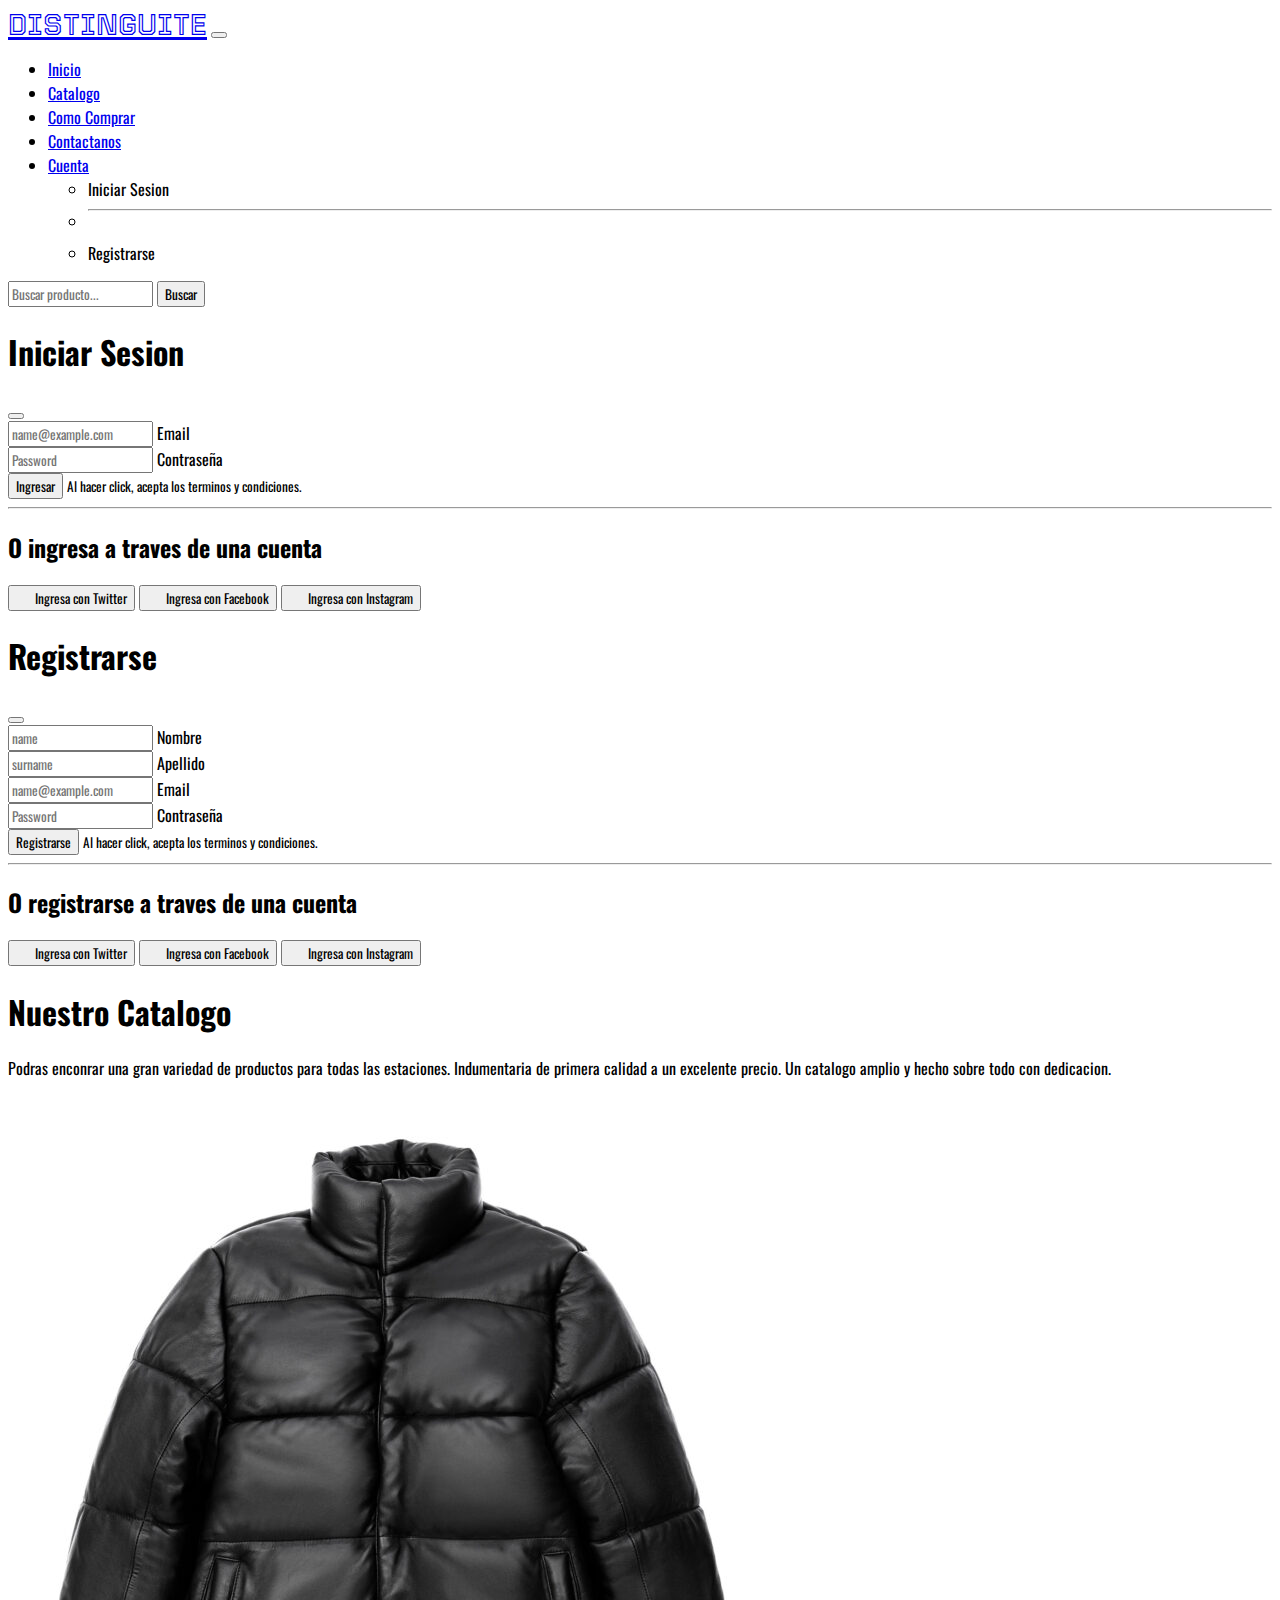
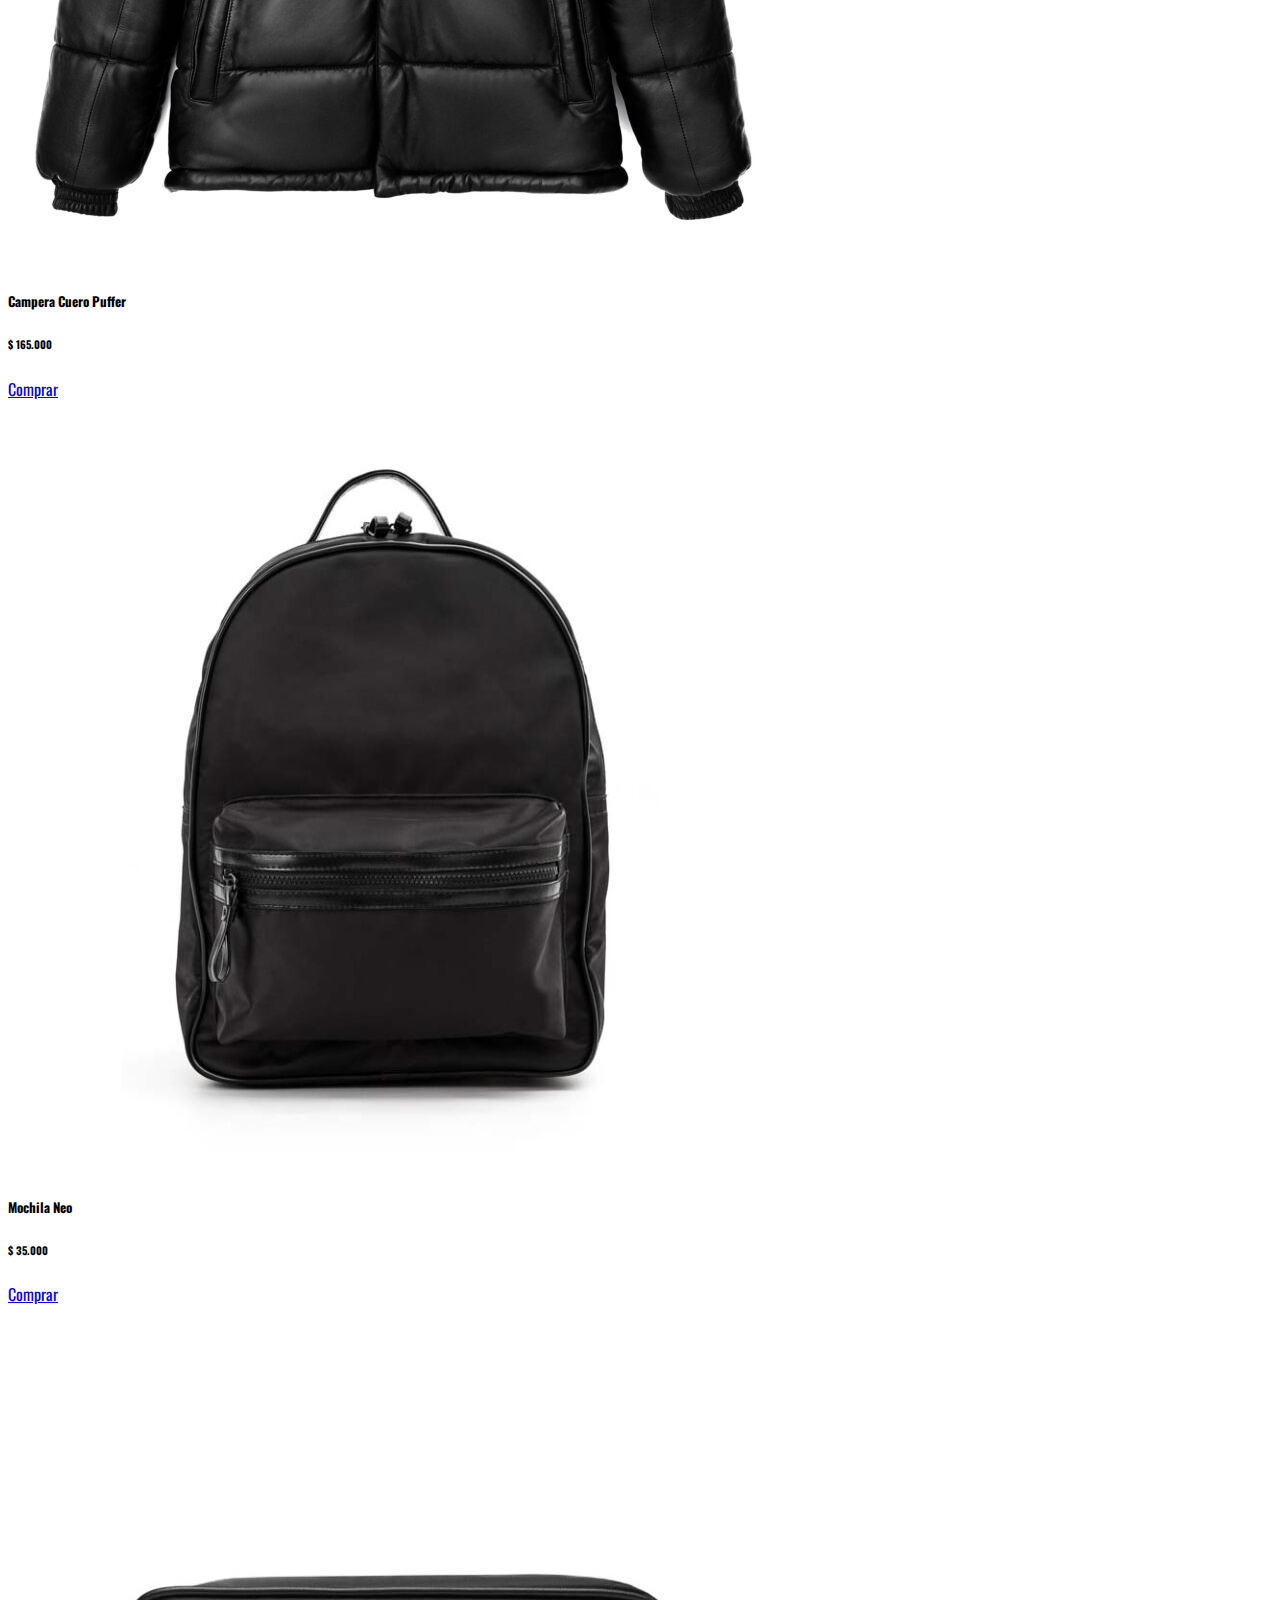
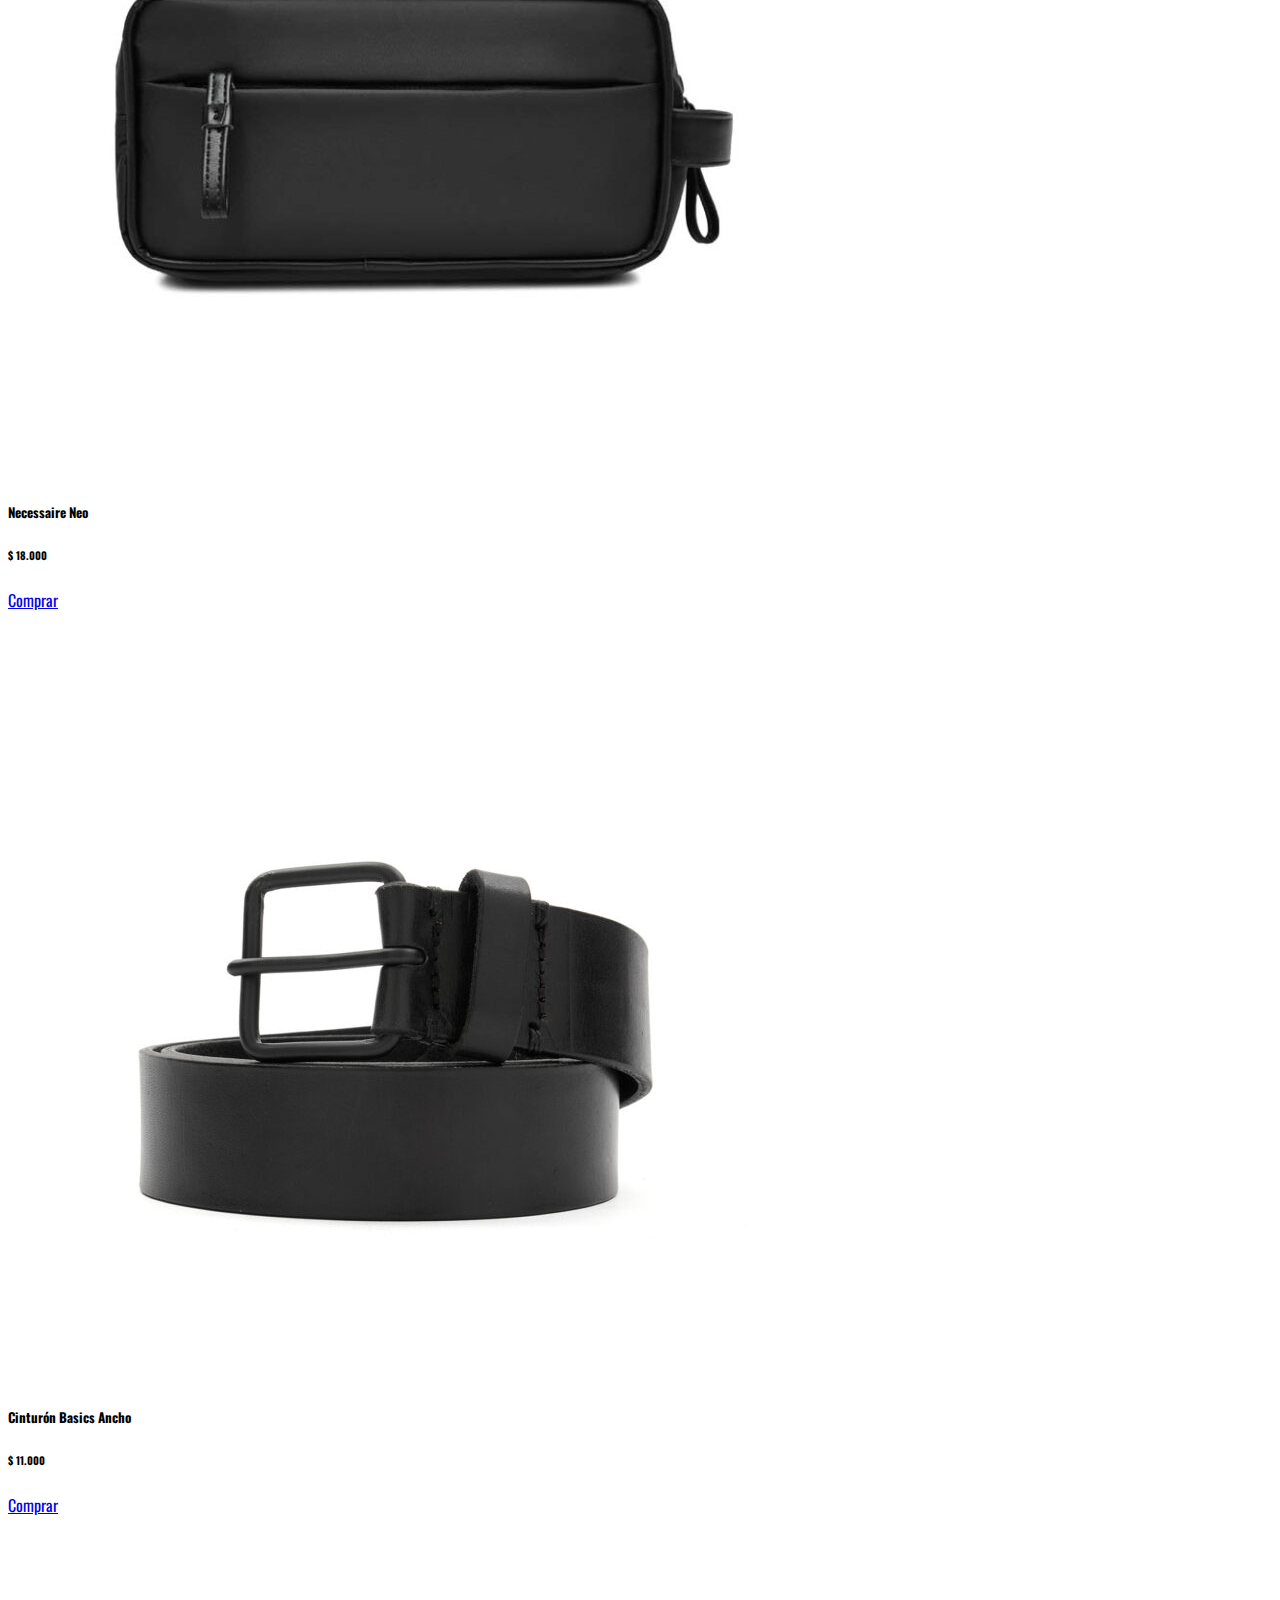
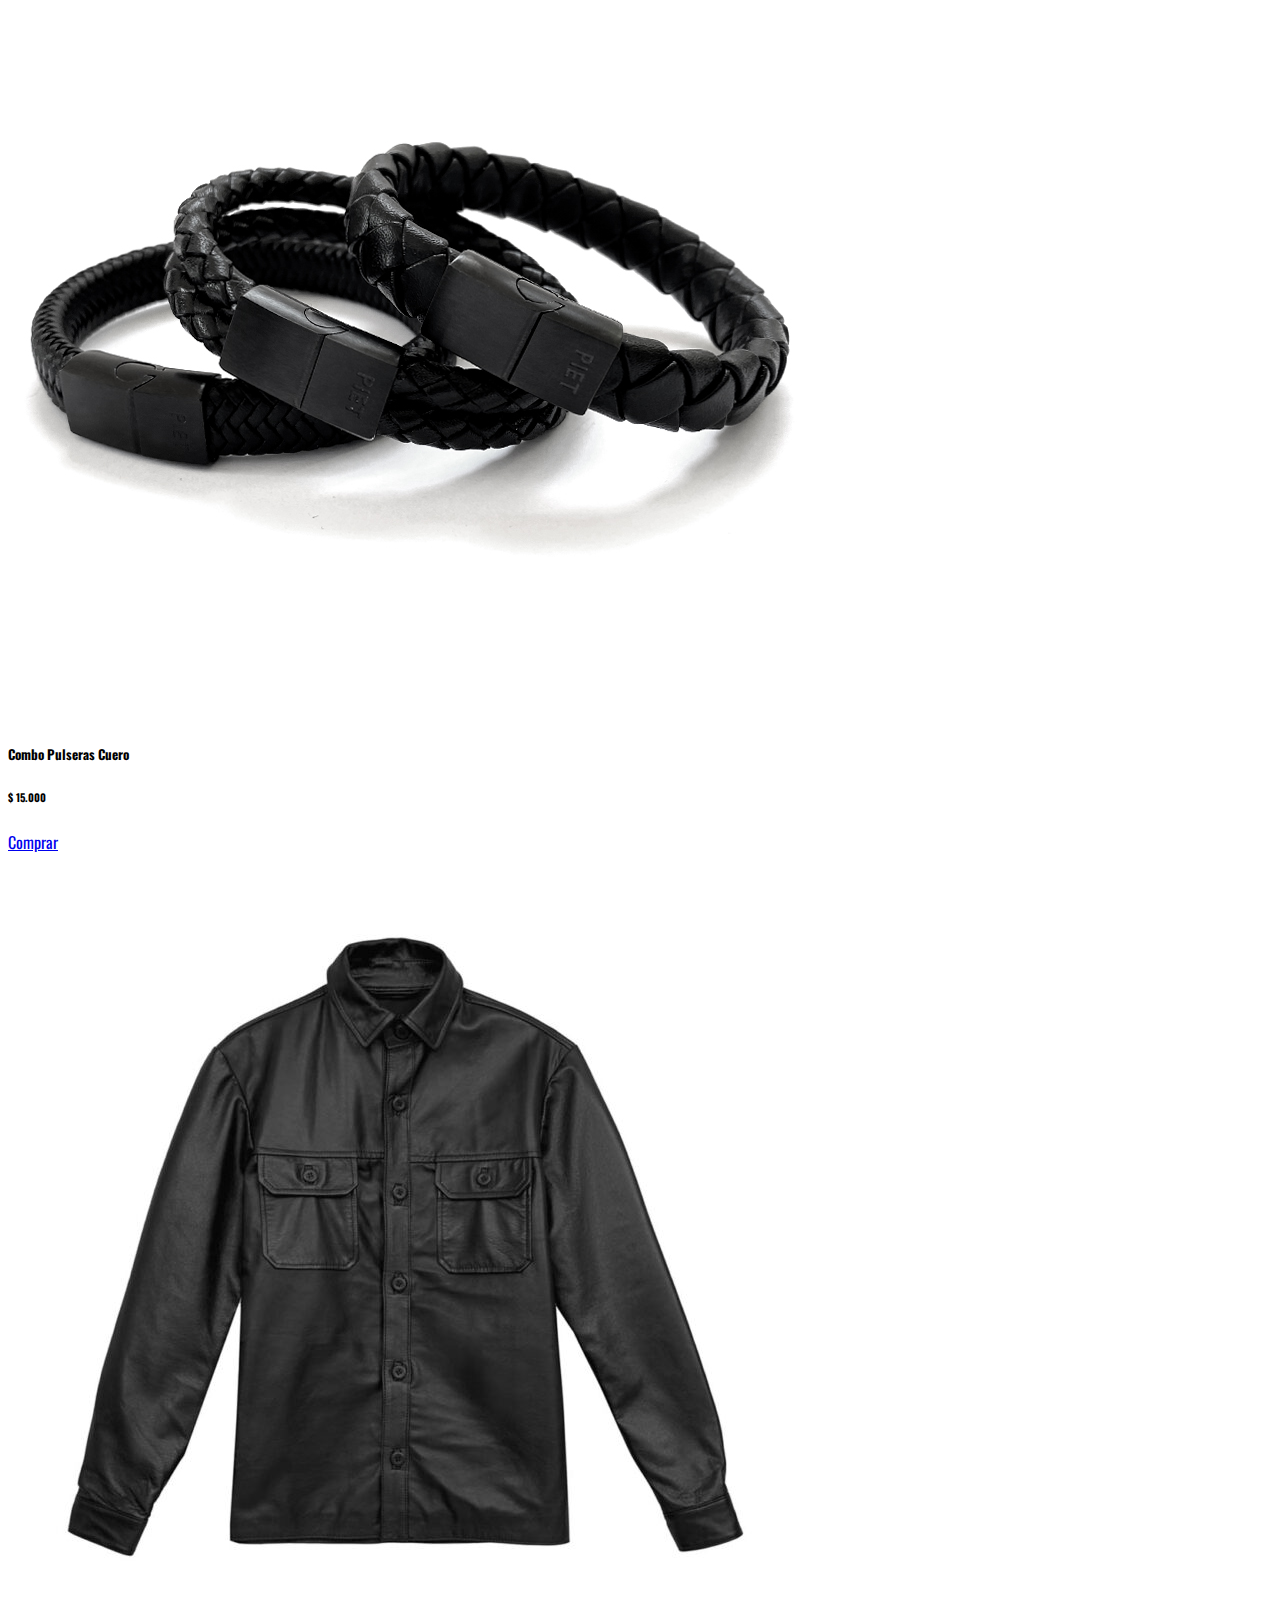
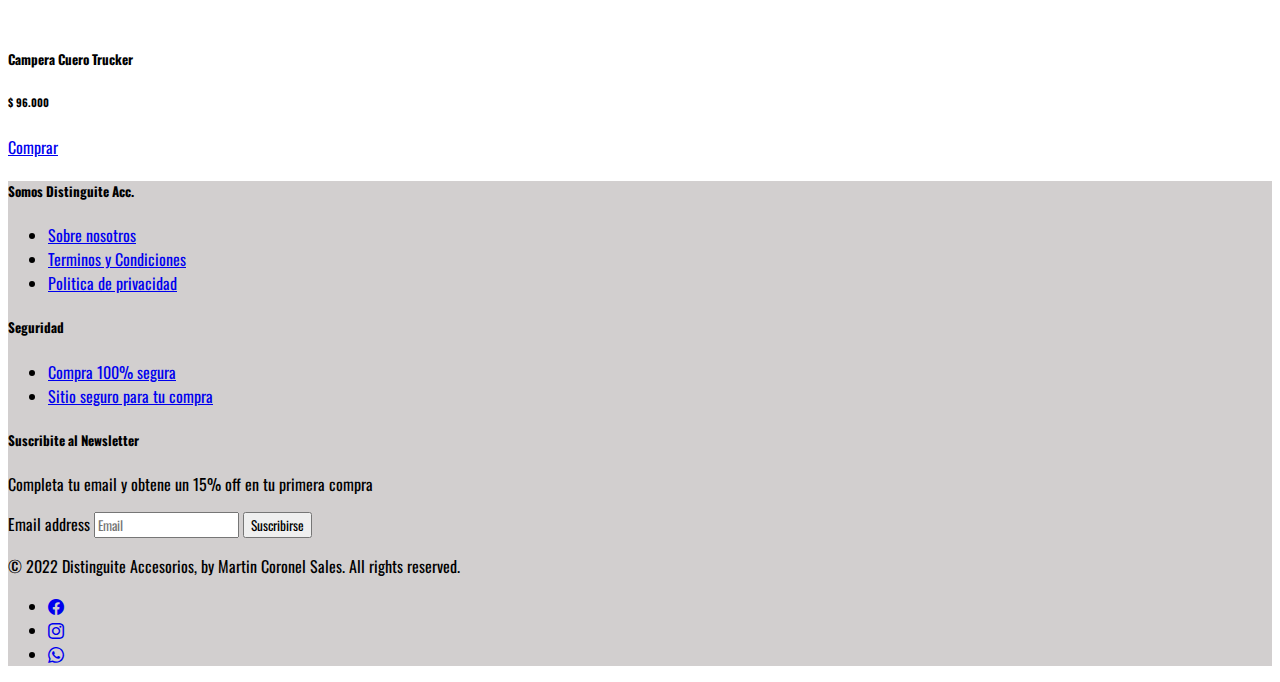
==== commit c1891205: "ultimos cambios y detalles" ====
--- a/catalogo.html
+++ b/catalogo.html
@@ -4,6 +4,10 @@
 <head>
     <meta charset="utf-8">
     <meta name="viewport" content="width=device-width, initial-scale=1">
+    <meta http-equiv="X-UA-Compatible" content="IE=edge">
+    <meta name="description" content="Mi proyecto para Coderhouse sobre venta de accesorios web">
+    <meta name="keywords" content="Ropa Accesorios Indumentaria Unisex ">
+
     <title>Distinguite Accesorios</title>
     <link href="https://cdn.jsdelivr.net/npm/bootstrap@5.2.3/dist/css/bootstrap.min.css" rel="stylesheet"
         integrity="sha384-rbsA2VBKQhggwzxH7pPCaAqO46MgnOM80zW1RWuH61DGLwZJEdK2Kadq2F9CUG65" crossorigin="anonymous">
@@ -12,8 +16,6 @@
     <link rel="preconnect" href="https://fonts.gstatic.com" crossorigin>
     <link href="https://fonts.googleapis.com/css2?family=Oswald&family=Tourney:wght@600&display=swap" rel="stylesheet">
     <link rel="stylesheet" href="css/estilos.css">
-
-
 </head>
 
 <body>
@@ -29,10 +31,10 @@
                 <div class="collapse navbar-collapse" id="navbarSupportedContent">
                     <ul class="navbar-nav me-auto mb-2 mb-lg-0 ms-lg-4">
                         <li class="nav-item">
-                            <a class="nav-link "  href="index.html">Inicio</a>
+                            <a class="nav-link " aria-current="page" href="index.html">Inicio</a>
                         </li>
                         <li class="nav-item">
-                            <a class="nav-link active" aria-current="page" href="catalogo.html">Catalogo</a>
+                            <a class="nav-link active" href="catalogo.html">Catalogo</a>
                         </li>
                         <li class="nav-item">
                             <a class="nav-link" href="comocomprar.html">Como Comprar</a>
@@ -88,7 +90,7 @@
                                     placeholder="Password">
                                 <label for="floatingPassword">Contraseña</label>
                             </div>
-                            <button class="w-100 mb-2 btn btn-lg rounded-3 btn-primary" type="submit">Ingresar</button>
+                            <button class="w-100 mb-2 btn btn-lg rounded-3 btn-success" type="submit">Ingresar</button>
                             <small class="text-muted">Al hacer click, acepta los terminos y condiciones.</small>
                             <hr class="my-4">
                             <h2 class="fs-5 fw-bold mb-3">O ingresa a traves de una cuenta</h2>
@@ -147,7 +149,7 @@
                                     placeholder="Password">
                                 <label for="floatingPassword">Contraseña</label>
                             </div>
-                            <button class="w-100 mb-2 btn btn-lg rounded-3 btn-primary" type="submit">Registrarse</button>
+                            <button class="w-100 mb-2 btn btn-lg rounded-3 btn-success" type="submit">Registrarse</button>
                             <small class="text-muted">Al hacer click, acepta los terminos y condiciones.</small>
                             <hr class="my-4">
                             <h2 class="fs-5 fw-bold mb-3">O registrarse a traves de una cuenta</h2>
@@ -184,7 +186,7 @@
             <div class="row py-lg-5">
                 <div class="col-lg-6 col-md-8 mx-auto">
                     <h1 class="fw-light">Nuestro Catalogo</h1>
-                    <p class="lead text-muted">Podras enconrar una gran variedad de productos para todas las estaciones. Indumentaria de primera calidad a un excelente precio. Uncatalogo amplio y hecho sobre todo con dedicacion.</p>
+                    <p class="lead text-muted">Podras enconrar una gran variedad de productos para todas las estaciones. Indumentaria de primera calidad a un excelente precio. Un catalogo amplio y hecho sobre todo con dedicacion.</p>
 
                 </div>
             </div>
@@ -195,100 +197,70 @@
 
                 <div class="row row-cols-1 row-cols-sm-2 row-cols-md-3 g-3">
                     <div class="col">
-                        <div class="card shadow-sm">
-                            <img class="card-img-top img-fluid" src="campera.jpg" alt="Producto campera">
-
-                            <div class="card-body">
-                                <p class="card-text">This is a wider card with supporting text below as a natural
-                                    lead-in to additional content. This content is a little bit longer.</p>
-                                <div class="d-flex justify-content-between align-items-center">
-                                    <div class="btn-group">
-                                        <button type="button" class="btn btn-sm btn-success">Comprar</button>
-                                        
-                                    </div>
-                                    <small class="text-muted">$16990</small>
-                                </div>
-                            </div>
-                        </div>
-                    </div>
-                    <div class="col">
-                        <div class="card shadow-sm">
-                            <img class="card-img-top img-fluid" src="mochila.jpg" alt="Producto campera">
-
-                            <div class="card-body">
-                                <p class="card-text">This is a wider card with supporting text below as a natural
-                                    lead-in to additional content. This content is a little bit longer.</p>
-                                <div class="d-flex justify-content-between align-items-center">
-                                    <div class="btn-group">
-                                        <button type="button" class="btn btn-sm btn-success">Comprar</button>
-                                    </div>
-                                    <small class="text-muted">$16990</small>
-                                </div>
-                            </div>
-                        </div>
-                    </div>
-                    <div class="col">
-                        <div class="card shadow-sm">
-                            <img class="card-img-top img-fluid" src="bolso.jpg" alt="Producto campera">
-
-                            <div class="card-body">
-                                <p class="card-text">This is a wider card with supporting text below as a natural
-                                    lead-in to additional content. This content is a little bit longer.</p>
-                                <div class="d-flex justify-content-between align-items-center">
-                                    <div class="btn-group">
-                                        <button type="button" class="btn btn-sm btn-success">Comprar</button>
-                                    </div>
-                                    <small class="text-muted">$16990</small>
-                                </div>
-                            </div>
-                        </div>
-                    </div>
-
-                    <div class="col">
-                        <div class="card shadow-sm">
-                            <img class="card-img-top img-fluid" src="cinturon.jpg" alt="Producto campera">
-
-                            <div class="card-body">
-                                <p class="card-text">This is a wider card with supporting text below as a natural
-                                    lead-in to additional content. This content is a little bit longer.</p>
-                                <div class="d-flex justify-content-between align-items-center">
-                                    <div class="btn-group">
-                                        <button type="button" class="btn btn-sm btn-success">Comprar</button>
-                                    </div>
-                                    <small class="text-muted">$16990</small>
-                                </div>
-                            </div>
-                        </div>
-                    </div>
-                    <div class="col">
-                        <div class="card shadow-sm">
-                            <img class="card-img-top img-fluid" src="pulseras.jpg" alt="Producto campera">
-
-                            <div class="card-body">
-                                <p class="card-text">This is a wider card with supporting text below as a natural
-                                    lead-in to additional content. This content is a little bit longer.</p>
-                                <div class="d-flex justify-content-between align-items-center">
-                                    <div class="btn-group">
-                                        <button type="button" class="btn btn-sm btn-success">Comprar</button>
-                                    </div>
-                                    <small class="text-muted">$16990</small>
-                                </div>
-                            </div>
-                        </div>
-                    </div>
-                    <div class="col">
-                        <div class="card shadow-sm">
-                            <img class="card-img-top img-fluid" src="chaqueta.jpg" alt="Producto campera">
-
-                            <div class="card-body">
-                                <p class="card-text">This is a wider card with supporting text below as a natural
-                                    lead-in to additional content. This content is a little bit longer.</p>
-                                <div class="d-flex justify-content-between align-items-center">
-                                    <div class="btn-group">
-                                        <button type="button" class="btn btn-sm btn-success">Comprar</button>
-                                    </div>
-                                    <small class="text-muted">$16990</small>
-                                </div>
+                        <div class="card shadow-sm text-center">
+                            <img class="card-img-top img-fluid" src="img/campera.jpg" alt="Producto campera">
+
+                            <div class="card-body">
+                                <h5 class="card-title">Campera Cuero Puffer</h5>
+                                <h6 class="card-subtitle mb-4 text-muted">$ 165.000</h6>
+                                <a href="#" class="btn  btn-success">Comprar</a>
+
+                            </div>
+                        </div>
+                    </div>
+                    <div class="col">
+                        <div class="card shadow-sm text-center">
+                            <img class="card-img-top img-fluid" src="img/mochila.jpg" alt="Producto mochila">
+
+                            <div class="card-body">
+                                <h5 class="card-title">Mochila Neo</h5>
+                                <h6 class="card-subtitle mb-4 text-muted">$ 35.000</h6>
+                                <a href="#" class="btn btn-success">Comprar</a>
+                            </div>
+                        </div>
+                    </div>
+                    <div class="col">
+                        <div class="card shadow-sm text-center">
+                            <img class="card-img-top img-fluid" src="img/bolso.jpg" alt="Producto bolso">
+
+                            <div class="card-body">
+                                <h5 class="card-title">Necessaire Neo</h5>
+                                <h6 class="card-subtitle mb-4 text-muted">$ 18.000</h6>
+                                <a href="#" class="btn  btn-success">Comprar</a>
+                            </div>
+                        </div>
+                    </div>
+
+                    <div class="col">
+                        <div class="card shadow-sm text-center">
+                            <img class="card-img-top img-fluid" src="img/cinturon.jpg" alt="Producto cinturon">
+
+                            <div class="card-body">
+                                <h5 class="card-title">Cinturón Basics Ancho</h5>
+                                <h6 class="card-subtitle mb-4 text-muted">$ 11.000</h6>
+                                <a href="#" class="btn  btn-success">Comprar</a>
+                            </div>
+                        </div>
+                    </div>
+                    <div class="col">
+                        <div class="card shadow-sm text-center">
+                            <img class="card-img-top img-fluid" src="img/pulseras.jpg" alt="Producto pulseras">
+
+                            <div class="card-body">
+                                <h5 class="card-title">Combo Pulseras Cuero</h5>
+                                <h6 class="card-subtitle mb-4 text-muted">$ 15.000</h6>
+                                <a href="#" class="btn  btn-success">Comprar</a>
+                            </div>
+                        </div>
+                    </div>
+                    <div class="col">
+                        <div class="card shadow-sm text-center">
+                            <img class="card-img-top img-fluid" src="img/chaqueta.jpg" alt="Producto campera">
+
+                            <div class="card-body">
+                                <h5 class="card-title">Campera Cuero Trucker</h5>
+                                <h6 class="card-subtitle mb-4 text-muted">$ 96.000</h6>
+                                <a href="#" class="btn  btn-success">Comprar</a>
                             </div>
                         </div>
                     </div>
@@ -307,13 +279,12 @@
                     <div class="col-6 col-md-2 mb-3">
                         <h5>Somos Distinguite Acc.</h5>
                         <ul class="nav flex-column">
-                            <li class="nav-item mb-2"><a href="#" class="nav-link p-0 text-muted">Sobre nosotros</a>
+                            <li class="nav-item mb-2"><a href="comocomprar.html" class="nav-link p-0 text-muted">Sobre nosotros</a>
                             </li>
-                            <li class="nav-item mb-2"><a href="#" class="nav-link p-0 text-muted">Trabaja con
-                                    nosotros</a></li>
-                            <li class="nav-item mb-2"><a href="#" class="nav-link p-0 text-muted">Terminos y
+                            
+                            <li class="nav-item mb-2"><a href="comocomprar.html" class="nav-link p-0 text-muted">Terminos y
                                     Condiciones</a></li>
-                            <li class="nav-item mb-2"><a href="#" class="nav-link p-0 text-muted">Politica de
+                            <li class="nav-item mb-2"><a href="comocomprar.html" class="nav-link p-0 text-muted">Politica de
                                     privacidad</a></li>
                         </ul>
                     </div>
@@ -321,9 +292,9 @@
                     <div class="col-6 col-md-2 mb-3">
                         <h5>Seguridad</h5>
                         <ul class="nav flex-column">
-                            <li class="nav-item mb-2"><a href="#" class="nav-link p-0 text-muted">Compra 100% segura</a>
+                            <li class="nav-item mb-2"><a href="comocomprar.html" class="nav-link p-0 text-muted">Compra 100% segura</a>
                             </li>
-                            <li class="nav-item mb-2"><a href="#" class="nav-link p-0 text-muted">Sitio seguro para tu
+                            <li class="nav-item mb-2"><a href="comocomprar.html" class="nav-link p-0 text-muted">Sitio seguro para tu
                                     compra</a></li>
                         </ul>
                     </div>
@@ -342,7 +313,7 @@
                 </div>
 
                 <div class="d-flex flex-column flex-sm-row justify-content-between py-4 my-4 border-top">
-                    <p>© 2022 Distinguite Accesorios, Inc. All rights reserved.</p>
+                    <p>© 2022 Distinguite Accesorios, by Martin Coronel Sales. All rights reserved.</p>
                     <ul class="list-unstyled d-flex">
                         <li class="">
                             <a class="link-dark" href="#"><i class="bi bi-facebook"></i></a>
--- a/css/estilos.css
+++ b/css/estilos.css
@@ -11,7 +11,7 @@
 /* VARIABLES */
 /* line 14, ../../../Proyecto2.0/scss/estilos.scss */
 .letraTitulo {
-  font-family: 'Tourney', cursive;
+  font-family: "Tourney", cursive;
   font-size: 30px;
 }
 
@@ -31,4 +31,10 @@
   cursor: pointer;
 }
 
+/* line 32, ../../../Proyecto2.0/scss/estilos.scss */
+.form-control:focus {
+  border-color: #a4a4aa;
+  box-shadow: 0 0 0 0.2rem rgba(89, 91, 90, 0.25);
+}
+
 /*# sourceMappingURL=estilos.css.map */